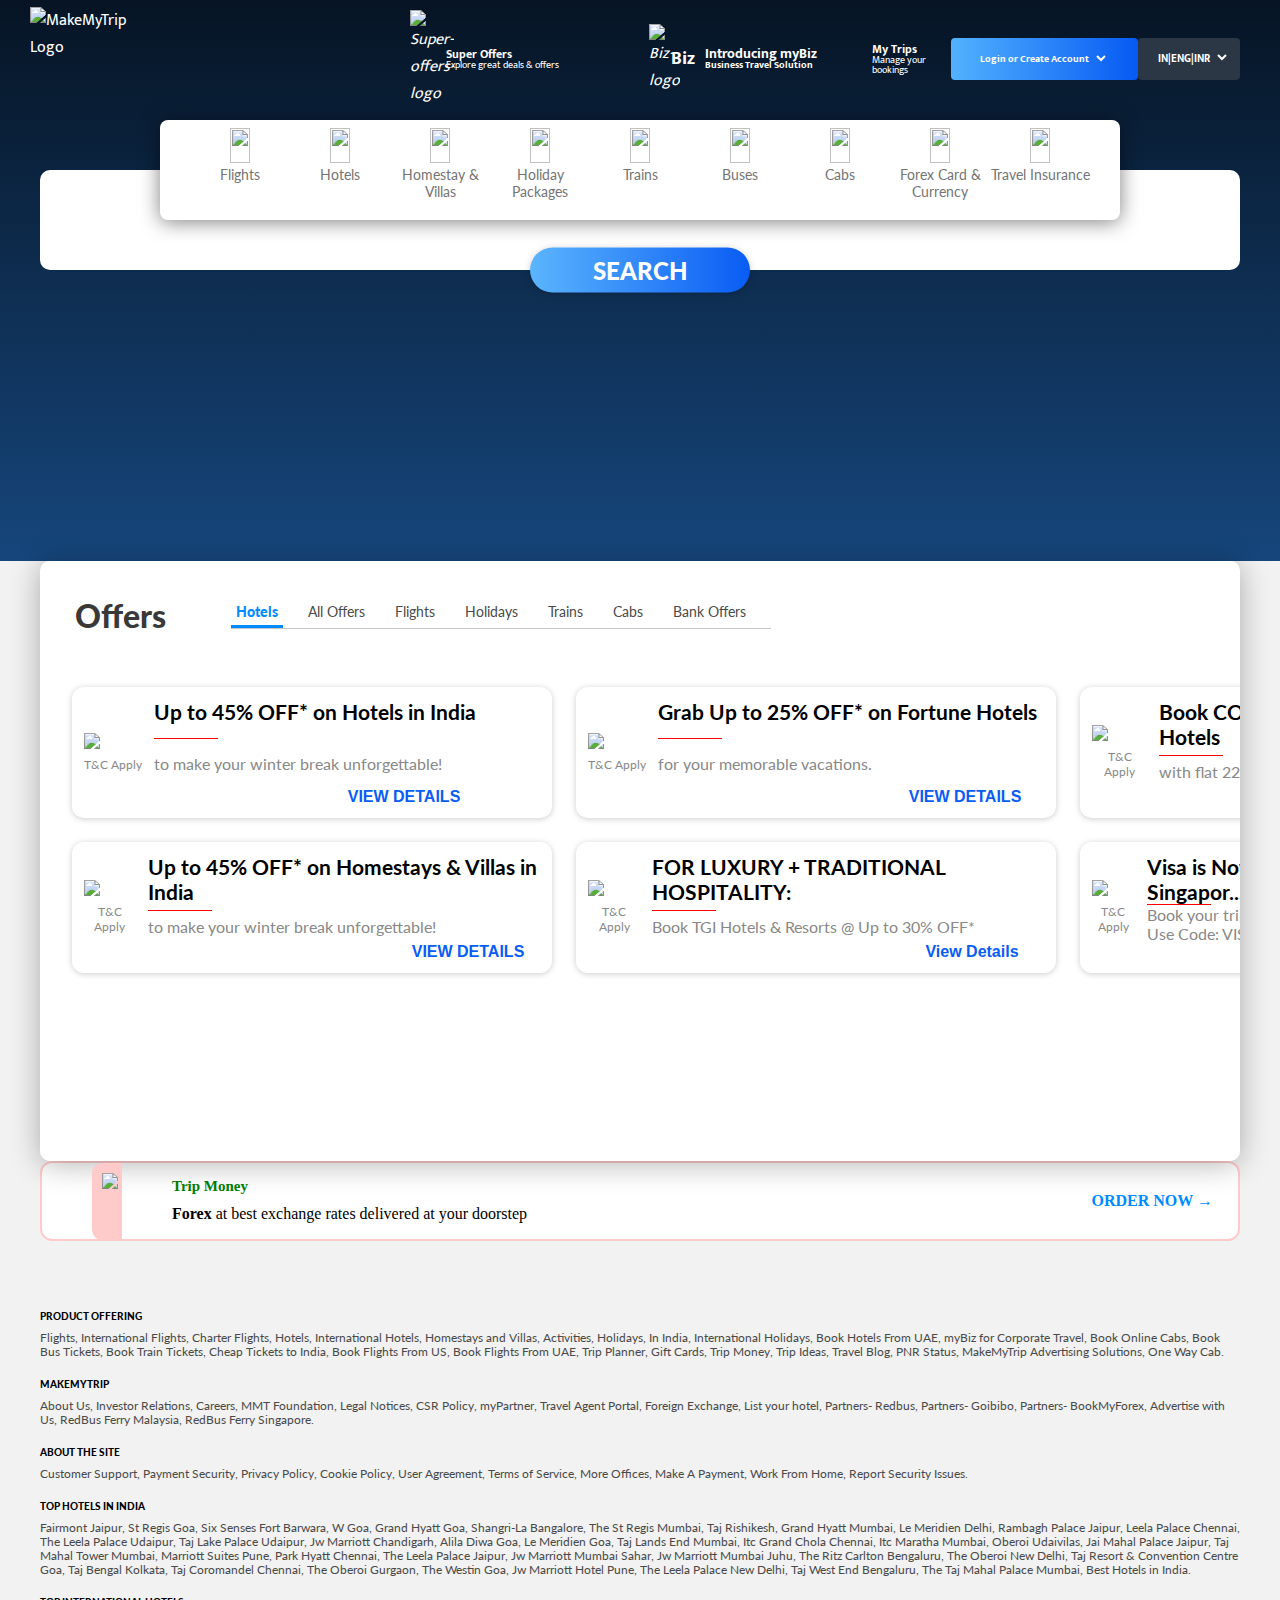
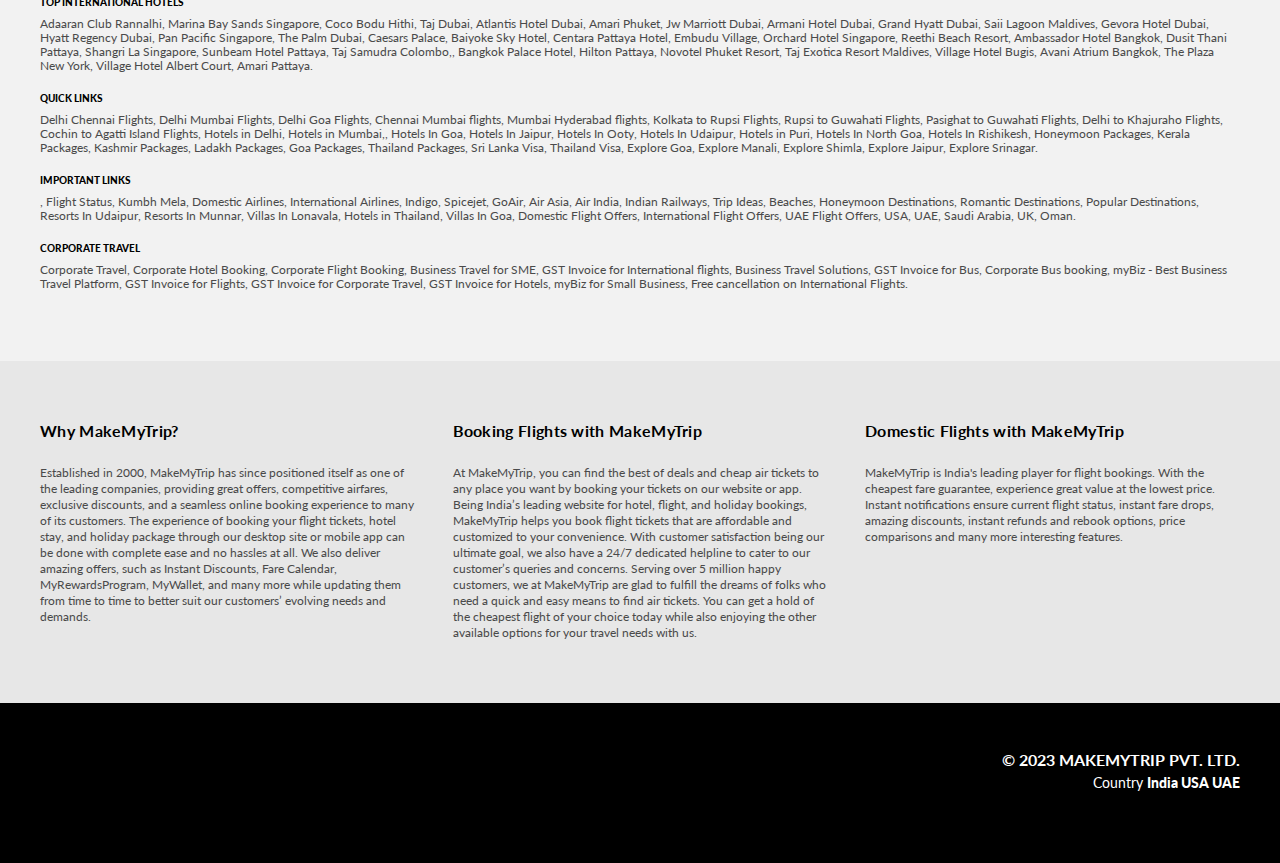
==== Jayendra - Homestays and Villas/index.html @ 8dc7f43a "Offer section completed  except scroll thing" ====
<!DOCTYPE html>
<html lang="en">

<head>
  <meta charset="UTF-8" />
  <meta name="viewport" content="width=device-width, initial-scale=1.0" />
  <title>MakeMyTrip - #1 Travel Website</title>
  <link rel="shortcut icon" href="https://companieslogo.com/img/orig/MMYT-ca98a9f1.png?t=1683788455"
    type="image/x-icon" />
  <link rel="preconnect" href="https://fonts.googleapis.com" />
  <link rel="preconnect" href="https://fonts.googleapis.com" />
  <link rel="preconnect" href="https://fonts.gstatic.com" crossorigin />
  <link
    href="https://fonts.googleapis.com/css2?family=Lato:wght@100;300;400;700;900&family=Mukta:wght@300;400;500;600;700;800&display=swap"
    rel="stylesheet" />
  <link rel="stylesheet" href="style.css" />
</head>

<body>
  <header class="header">
    <div class="top-section">
      <div class="nav-container">
        <nav>
          <div class="logo">
            <img src="https://imgak.mmtcdn.com/pwa_v3/pwa_hotel_assets/header/mmtLogoWhite.png"
              alt="MakeMyTrip  Logo" />
          </div>
          <div class="links">
            <ul class="nav-links">
              <li>
                <i class="header-icon super-offers">
                  <img src="images/Super offers.PNG" alt="Super-offers-logo" />
                </i>
                <div class="headerContent">
                  <h4>Super Offers</h4>
                  <p>Explore great deals & offers</p>
                </div>
              </li>
              <li>
                <i class="header-icon biz">
                  <img src="images/makemytrip.PNG" alt="Biz-logo" />
                </i>
                <h3>Biz</h3>
                <div class="headerContent">
                  <h3>Introducing myBiz</h3>
                  <p class="special-case-font">Business Travel Solution</p>
                </div>
              </li>
              <li>
                <i class="header-icon My-trips">
                  <img src="images/myTrips.PNG" alt="" />
                </i>
                <div class="headerContent">
                  <h4>My Trips</h4>
                  <p>Manage your bookings</p>
                </div>
              </li>
            </ul>
            <div class="create-account">
              <i class="account-logo">
                <img class="myicon" src="images/myicon.png" alt="" />
              </i>
              <p class="login-para">Login or Create Account</p>
              <select class="select-account"></select>
            </div>
            <div class="language">
              <div class="flag">
                <img src="images/india-flag-icon.png" alt="" />
              </div>
              <div>
                <h4>IN|ENG|INR</h4>
              </div>
              <div><select name="" id=""></select></div>
            </div>
          </div>
        </nav>
      </div>
    </div>
    <div class="bottom-section">
      <div class="input-container">
        <div class="upper-one">
          <ul>
            <li class="item-container">
              <a href="#">
                <div class="icon-options">
                  <img src="images/flight-black.PNG" alt="" />
                </div>
                <div class="icon-detail">
                  <p>Flights</p>
                </div>
              </a>
            </li>
            <li class="item-container">
              <a href="#">
                <div class="icon-options">
                  <img src="images/hotels.PNG" alt="" />
                </div>
                <div class="icon-detail">
                  <p>Hotels</p>
                </div>
              </a>
            </li>
            <li class="item-container">
              <a href="#">
                <div class="icon-options">
                  <img src="images/homestay and villa.PNG" alt="" />
                </div>
                <div class="icon-detail">
                  <p>Homestay & Villas</p>
                </div>
              </a>
            </li>

            <li class="item-container">
              <a href="#">
                <div class="icon-options">
                  <img src="images/Holiday-packages.PNG" alt="" />
                </div>
                <div class="icon-detail">
                  <p>Holiday Packages</p>
                </div>
              </a>
            </li>
            <li class="item-container">
              <a href="#">
                <div class="icon-options">
                  <img src="images/Trains.PNG" alt="" />
                </div>
                <div class="icon-detail">
                  <p>Trains</p>
                </div>
              </a>
            </li>
            <li class="item-container">
              <a href="#">
                <div class="icon-options">
                  <img src="images/buses.PNG" alt="" />
                </div>
                <div class="icon-detail">
                  <p>Buses</p>
                </div>
              </a>
            </li>
            <li class="item-container">
              <a href="#">
                <div class="icon-options">
                  <img src="images/Cabs.PNG" alt="" />
                </div>
                <div class="icon-detail">
                  <p>Cabs</p>
                </div>
              </a>
            </li>
            <li class="item-container">
              <a href="#">
                <div class="icon-options">
                  <img src="images/Currency.PNG" alt="" />
                </div>
                <div class="icon-detail">
                  <p>Forex Card & Currency</p>
                </div>
              </a>
            </li>
            <li class="item-container">
              <a ashref="#">
                <div cls="icon-options">
                  <img src="images/Travel Insurance.PNG" alt="" />
                </div>
                <div class="icon-detail">
                  <p>Travel Insurance</p>
                </div>
              </a>
            </li>
          </ul>
        </div>
        <div class="main-portion"></div>
        <div class="lower-one">
          <button class="search">Search</button>
        </div>
      </div>
    </div>
  </header>
  <main>
    <!-- Offer Section -->
    <div class="offers-section-container">
      <div class="offers-list">
        <h2>Offers</h2>
        <div class="offers-categories">
          <ul class="offers-list-links">
            <li id="Hotels">Hotels</li>
            <li class="offers_li">All Offers</li>
            <li class="offers_li">Flights</li>
            <li class="offers_li">Holidays</li>
            <li class="offers_li">Trains</li>
            <li class="offers_li">Cabs</li>
            <li class="offers_li">Bank Offers</li>
          </ul>
        </div>
      </div>
      <div class="offer-list">
        <div class="offer-item">
          <div class="offer-item-left-section">
            <img src="https://promos.makemytrip.com/notification/xhdpi//Desktop-GIHS-011223.jpg?im=Resize=(134,134)" />
            <p class="tc">T&C Apply</p>
          </div>
          <div class="offer-item-right-section">
            <span class="offer-heading">
              Up to 45% OFF* on Hotels in India
            </span>
            <hr>
            <span class="offer-detail">
             to make your winter break unforgettable!
            </span>
            <button>VIEW DETAILS</button>
          </div>
        </div>

        <div class="offer-item">
          <div class="offer-item-left-section">
            <img src="https://promos.makemytrip.com/notification/xhdpi//116X116-fortune-30112023.jpg?im=Resize=(134,134)" />
            <p class="tc">T&C Apply</p>
          </div>
          <div class="offer-item-right-section">
            <span class="offer-heading">
              Grab Up to 25% OFF* on Fortune Hotels
            </span>
            <hr>
            <span class="offer-detail">
              for your memorable vacations.
            </span>
            <button>VIEW DETAILS</button>
          </div>
        </div>

        <div class="offer-item">
          <div class="offer-item-left-section">
            <img src="https://promos.makemytrip.com/notification/xhdpi//116X116-oyo-16082023.jpg?im=Resize=(134,134)" />
            <p class="tc">T&C Apply</p>
          </div>
          <div class="offer-item-right-section">
            <span class="offer-heading">
              Book COMFORTABLE Stays at OYO Hotels
            </span>
            <hr>
            <span class="offer-detail">
             with flat 22% OFF*!
            </span>
            <button>BOOK NOW</button>
          </div>
        </div>

        <div class="offer-item">
          <div class="offer-item-left-section">
            <img
              src="https://promos.makemytrip.com/notification/xhdpi//sbi-116x116-06012021.jpg?im=Resize=(134,134)" />
            <p class="tc">T&C Apply</p>
          </div>
          <div class="offer-item-right-section">
            <span class="offer-heading">
              INSIDE: BIG Discounts on Flights,Hotels,Holidays
            </span>
            <hr>
            <span class="offer-detail">
              & more, with SBI Credit Card for your next refreshing break.
            </span>
            <button>VIEW DETAILS</button>
          </div>
        </div>
        <div class="offer-item">
          <div class="offer-item-left-section">
            <img src="https://promos.makemytrip.com/notification/xhdpi//116X116-icici-04122023.jpg?im=Resize=(134,134)" />
            <p class="tc">T&C Apply</p>
          </div>
          <div class="offer-item-right-section">
            <span class="offer-heading">
              Grab Up to 16% OFF*
            </span>
            <hr>
            <span class="offer-detail">
             on domestic flights, domestic hotels, outstation cabs & buses.
            </span>
            <button>Book Now</button>
          </div>
        </div>
        <div class="offer-item">
          <div class="offer-item-left-section">
            <img src="https://promos.makemytrip.com/notification/xhdpi//Desktop-HS-GIHS-011223.jpg?im=Resize=(134,134)" />
            <p class="tc">T&C Apply</p>
          </div>
          <div class="offer-item-right-section">
            <span class="offer-heading">
              Up to 45% OFF* on Homestays & Villas in India
            </span>
            <hr>
            <span class="offer-detail">
              to make your winter break unforgettable!
            </span>
            <button>VIEW DETAILS</button>
          </div>
        </div>
        <div class="offer-item">
          <div class="offer-item-left-section">
            <img
              src="https://promos.makemytrip.com/notification/xhdpi//116X116-tgi-04122023.jpg?im=Resize=(134,134)" />
            <p class="tc">T&C Apply</p>
          </div>
          <div class="offer-item-right-section">
            <span class="offer-heading">
              FOR LUXURY + TRADITIONAL HOSPITALITY:
            </span>
            <hr> 
            <span class="offer-detail">
             Book TGI Hotels & Resorts @ Up to 30% OFF*
            </span>
            <button>View Details</button>
          </div>
        </div>
        <div class="offer-item">
          <div class="offer-item-left-section">
            <img
              src="https://promos.makemytrip.com/notification/xhdpi//visa-free-116x116-30112023.jpg?im=Resize=(134,134)" />
            <p class="tc">T&C Apply</p>
          </div>
          <div class="offer-item-right-section">
            <span class="offer-heading">
             Visa is Now Free for Thailand, Malaysia & Singapor...
            </span>
            <hr> 
            <span class="offer-detail">
              Book your trip Now up to 30% OFF* on hotel bookings. Use Code: VISAFREE
            </span>
            <button>BOOK NOW</button>
          </div>
        </div>
        <div class="offer-item">
          <div class="offer-item-left-section">
            <img
              src="https://promos.makemytrip.com/images//Desktop-Ih-Newdestination-310823.jpg?im=Resize=(134,134)" />
            <p class="tc">T&C Apply</p>
          </div>
          <div class="offer-item-right-section">
            <span class="offer-heading">
              Its Now EASIER-THAN-EVER to Plan Trips to
            </span>
            <hr> 
            <span class="offer-detail">
              Baku, Cairo, Almaty, Tashkent, Nairobi & more! So, explore hotels & book with us NOW.
            </span>
            <button>BOOK NOW</button>
          </div>
        </div>
        <div class="offer-item">
          <div class="offer-item-left-section">
            <img
              src="https://promos.makemytrip.com/images//Desktop-thailand-060923.jpg?im=Resize=(134,134)" />
            <p class="tc">T&C Apply</p>
          </div>
          <div class="offer-item-right-section">
            <span class="offer-heading">
              Enjoy Up to 30% OFF* on Vietnam Hotels
            </span>
            <hr> 
            <span class="offer-detail">
              and get set for a refreshing escape!
            </span>
            <button>View Details</button>
          </div>
        </div>
      </div>
    </div>
    <!-- /* Trip-section*/ -->
    <div class="trip-money-block">
      <div class="pink-container"></div>
      <img src="https://www.tripmoney.com/ext/static/TravelLoan/travelLoan.png" />
      <div class="trip-money-description">
        <span class="trip-money-heading">Trip Money</span>
        <p>
          <span style="font-weight: bold">Forex</span> at best exchange
          rates delivered at your doorstep
        </p>
      </div>
      <div class="order-now-block">
        <p>ORDER NOW <span class="arrow">&#8594</span></p>
      </div>
    </div>
  </main>
  <footer>
    <div class="footer-above">
      <div class="footer-description-container">
        <div class="description-containers">
          <h5>PRODUCT OFFERING</h5>
          <ul>
            <li><a href="#">Flights</a>,</li>
            <li><a href="#">International Flights</a>,</li>
            <li><a href="#">Charter Flights</a>,</li>
            <li><a href="#">Hotels</a>,</li>
            <li><a href="#">International Hotels</a>,</li>
            <li><a href="#">Homestays and Villas</a>,</li>
            <li><a href="#">Activities</a>,</li>
            <li><a href="#">Holidays</a>,</li>
            <li><a href="#">In India</a>,</li>
            <li><a href="#">International Holidays</a>,</li>
            <li><a href="#">Book Hotels From UAE</a>,</li>
            <li><a href="#">myBiz for Corporate Travel</a>,</li>
            <li><a href="#">Book Online Cabs</a>,</li>
            <li><a href="#">Book Bus Tickets</a>,</li>
            <li><a href="#">Book Train Tickets</a>,</li>
            <li><a href="#">Cheap Tickets to India</a>,</li>
            <li><a href="#">Book Flights From US</a>,</li>
            <li><a href="#">Book Flights From UAE</a>,</li>
            <li><a href="#">Trip Planner</a>,</li>
            <li><a href="#">Gift Cards</a>,</li>
            <li><a href="#">Trip Money</a>,</li>
            <li><a href="#">Trip Ideas</a>,</li>
            <li><a href="#">Travel Blog</a>,</li>
            <li><a href="#">PNR Status</a>,</li>
            <li><a href="#">MakeMyTrip Advertising Solutions</a>,</li>
            <li><a href="#">One Way Cab</a>.</li>
          </ul>
        </div>
        <div class="description-containers">
          <h5>MAKEMYTRIP</h5>
          <ul>
            <li><a href="">About Us</a>,</li>
            <li><a href="">Investor Relations</a>,</li>
            <li><a href="">Careers, MMT Foundation</a>,</li>
            <li><a href="">Legal Notices</a>,</li>
            <li><a href="">CSR Policy</a>,</li>
            <li><a href="">myPartner</a>,</li>
            <li><a href="">Travel Agent Portal</a>,</li>
            <li><a href="">Foreign Exchange</a>,</li>
            <li><a href="">List your hotel</a>,</li>
            <li><a href="">Partners- Redbus</a>,</li>
            <li><a href="">Partners- Goibibo</a>,</li>
            <li><a href="">Partners- BookMyForex</a>,</li>
            <li><a href="">Advertise with Us</a>,</li>
            <li><a href="">RedBus Ferry Malaysia</a>,</li>
            <li><a href="">RedBus Ferry Singapore</a>.</li>
          </ul>
        </div>
        <div class="description-containers">
          <h5>ABOUT THE SITE</h5>
          <ul>
            <li><a href="">Customer Support</a>,</li>
            <li><a href="">Payment Security</a>,</li>
            <li><a href="">Privacy Policy</a>,</li>
            <li><a href="">Cookie Policy</a>,</li>
            <li><a href="">User Agreement</a>,</li>
            <li><a href="">Terms of Service</a>,</li>
            <li><a href="">More Offices</a>,</li>
            <li><a href="">Make A Payment</a>,</li>
            <li><a href="">Work From Home</a>,</li>
            <li><a href="">Report Security Issues</a>.</li>
          </ul>
        </div>
        <div class="description-containers">
          <h5>TOP HOTELS IN INDIA</h5>
          <ul>
            <li><a href="">Fairmont Jaipur</a>,</li>
            <li><a href="">St Regis Goa</a>,</li>
            <li><a href="">Six Senses Fort Barwara</a>,</li>
            <li><a href="">W Goa</a>,</li>
            <li><a href="">Grand Hyatt Goa</a>,</li>
            <li><a href="">Shangri-La Bangalore</a>,</li>
            <li><a href="">The St Regis Mumbai</a>,</li>
            <li><a href="">Taj Rishikesh</a>,</li>
            <li><a href="">Grand Hyatt Mumbai</a>,</li>
            <li><a href="">Le Meridien Delhi</a>,</li>
            <li><a href="">Rambagh Palace Jaipur</a>,</li>
            <li><a href="">Leela Palace Chennai</a>,</li>
            <li><a href="">The Leela Palace Udaipur</a>,</li>
            <li><a href="">Taj Lake Palace Udaipur</a>,</li>
            <li><a href="">Jw Marriott Chandigarh</a>,</li>
            <li><a href="">Alila Diwa Goa</a>,</li>
            <li><a href="">Le Meridien Goa</a>,</li>
            <li><a href="">Taj Lands End Mumbai</a>,</li>
            <li><a href="">Itc Grand Chola Chennai</a>,</li>
            <li><a href="">Itc Maratha Mumbai</a>,</li>
            <li><a href="">Oberoi Udaivilas</a>,</li>
            <li><a href="">Jai Mahal Palace Jaipur</a>,</li>
            <li><a href="">Taj Mahal Tower Mumbai</a>,</li>
            <li><a href="">Marriott Suites Pune</a>,</li>
            <li><a href="">Park Hyatt Chennai</a>,</li>
            <li><a href="">The Leela Palace Jaipur</a>,</li>
            <li><a href="">Jw Marriott Mumbai Sahar</a>,</li>
            <li><a href="">Jw Marriott Mumbai Juhu</a>,</li>
            <li><a href="">The Ritz Carlton Bengaluru</a>,</li>
            <li><a href="">The Oberoi New Delhi</a>,</li>
            <li><a href="">Taj Resort & Convention Centre Goa</a>,</li>
            <li><a href="">Taj Bengal Kolkata</a>,</li>
            <li><a href="">Taj Coromandel Chennai</a>,</li>
            <li><a href="">The Oberoi Gurgaon</a>,</li>
            <li><a href="">The Westin Goa</a>,</li>
            <li><a href="">Jw Marriott Hotel Pune</a>,</li>
            <li><a href="">The Leela Palace New Delhi</a>,</li>
            <li><a href="">Taj West End Bengaluru</a>,</li>
            <li><a href="">The Taj Mahal Palace Mumbai</a>,</li>
            <li><a href="">Best Hotels in India</a>.</li>
          </ul>
        </div>
        <div class="description-containers">
          <h5>TOP INTERNATIONAL HOTELS</h5>
          <ul>
            <li><a href="">Adaaran Club Rannalhi</a>,</li>
            <li><a href="">Marina Bay Sands Singapore</a>,</li>
            <li><a href="">Coco Bodu Hithi</a>,</li>
            <li><a href="">Taj Dubai</a>,</li>
            <li><a href="">Atlantis Hotel Dubai</a>,</li>
            <li><a href="">Amari Phuket</a>,</li>
            <li><a href="">Jw Marriott Dubai</a>,</li>
            <li><a href="">Armani Hotel Dubai</a>,</li>
            <li><a href="">Grand Hyatt Dubai</a>,</li>
            <li><a href="">Saii Lagoon Maldives</a>,</li>
            <li><a href="">Gevora Hotel Dubai</a>,</li>
            <li><a href="">Hyatt Regency Dubai</a>,</li>
            <li><a href="">Pan Pacific Singapore</a>,</li>
            <li><a href="">The Palm Dubai</a>,</li>
            <li><a href="">Caesars Palace</a>,</li>
            <li><a href="">Baiyoke Sky Hotel</a>,</li>
            <li><a href="">Centara Pattaya Hotel</a>,</li>
            <li><a href="">Embudu Village</a>,</li>
            <li><a href="">Orchard Hotel Singapore</a>,</li>
            <li><a href="">Reethi Beach Resort</a>,</li>
            <li><a href="">Ambassador Hotel Bangkok</a>,</li>
            <li><a href="">Dusit Thani Pattaya</a>,</li>
            <li><a href="">Shangri La Singapore</a>,</li>
            <li><a href="">Sunbeam Hotel Pattaya</a>,</li>
            <li><a href="">Taj Samudra Colombo,</a>,</li>
            <li><a href="">Bangkok Palace Hotel</a>,</li>
            <li><a href="">Hilton Pattaya</a>,</li>
            <li><a href="">Novotel Phuket Resort</a>,</li>
            <li><a href="">Taj Exotica Resort Maldives</a>,</li>
            <li><a href="">Village Hotel Bugis</a>,</li>
            <li><a href="">Avani Atrium Bangkok</a>,</li>
            <li><a href="">The Plaza New York</a>,</li>
            <li><a href="">Village Hotel Albert Court</a>,</li>
            <li><a href="">Amari Pattaya</a>.</li>
          </ul>
        </div>
        <div class="description-containers">
          <h5>QUICK LINKS</h5>
          <ul>
            <li><a href="">Delhi Chennai Flights</a>,</li>
            <li><a href="">Delhi Mumbai Flights</a>,</li>
            <li><a href="">Delhi Goa Flights</a>,</li>
            <li><a href="">Chennai Mumbai flights</a>,</li>
            <li><a href="">Mumbai Hyderabad flights</a>,</li>
            <li><a href="">Kolkata to Rupsi Flights</a>,</li>
            <li><a href="">Rupsi to Guwahati Flights</a>,</li>
            <li><a href="">Pasighat to Guwahati Flights</a>,</li>
            <li><a href="">Delhi to Khajuraho Flights</a>,</li>
            <li><a href="">Cochin to Agatti Island Flights</a>,</li>
            <li><a href="">Hotels in Delhi</a>,</li>
            <li><a href="">Hotels in Mumbai,</a>,</li>
            <li><a href="">Hotels In Goa</a>,</li>
            <li><a href="">Hotels In Jaipur</a>,</li>
            <li><a href="">Hotels In Ooty</a>,</li>
            <li><a href="">Hotels In Udaipur</a>,</li>
            <li><a href="">Hotels in Puri</a>,</li>
            <li><a href="">Hotels In North Goa</a>,</li>
            <li><a href="">Hotels In Rishikesh</a>,</li>
            <li><a href="">Honeymoon Packages</a>,</li>
            <li><a href="">Kerala Packages</a>,</li>
            <li><a href="">Kashmir Packages</a>,</li>
            <li><a href="">Ladakh Packages</a>,</li>
            <li><a href="">Goa Packages</a>,</li>
            <li><a href="">Thailand Packages</a>,</li>
            <li><a href="">Sri Lanka Visa</a>,</li>
            <li><a href="">Thailand Visa</a>,</li>
            <li><a href="">Explore Goa, Explore Manali</a>,</li>
            <li><a href="">Explore Shimla</a>,</li>
            <li><a href="">Explore Jaipur</a>,</li>
            <li><a href="">Explore Srinagar</a>.</li>
          </ul>
        </div>
        <div class="description-containers">
          <h5>IMPORTANT LINKS</h5>
          <ul>
            <li><a href="Cheap Flights"></a>,</li>
            <li><a href="">Flight Status</a>,</li>
            <li><a href="">Kumbh Mela</a>,</li>
            <li><a href="">Domestic Airlines</a>,</li>
            <li><a href="">International Airlines</a>,</li>
            <li><a href="">Indigo, Spicejet</a>,</li>
            <li><a href="">GoAir, Air Asia</a>,</li>
            <li><a href="">Air India</a>,</li>
            <li><a href="">Indian Railways</a>,</li>
            <li><a href="">Trip Ideas</a>,</li>
            <li><a href="">Beaches</a>,</li>
            <li><a href="">Honeymoon Destinations</a>,</li>
            <li><a href="">Romantic Destinations</a>,</li>
            <li><a href="">Popular Destinations</a>,</li>
            <li><a href="">Resorts In Udaipur</a>,</li>
            <li><a href="">Resorts In Munnar</a>,</li>
            <li><a href="">Villas In Lonavala</a>,</li>
            <li><a href="">Hotels in Thailand</a>,</li>
            <li><a href="">Villas In Goa</a>,</li>
            <li><a href="">Domestic Flight Offers</a>,</li>
            <li><a href="">International Flight Offers</a>,</li>
            <li><a href="">UAE Flight Offers</a>,</li>
            <li><a href="">USA</a>,</li>
            <li><a href="">UAE</a>,</li>
            <li><a href="">Saudi Arabia</a>,</li>
            <li><a href="">UK</a>,</li>
            <li><a href="">Oman</a>.</li>
          </ul>
        </div>
        <div class="description-containers">
          <h5>CORPORATE TRAVEL</h5>
          <ul>
            <li><a href="">Corporate Travel</a>,</li>
            <li><a href="">Corporate Hotel Booking</a>,</li>
            <li><a href="">Corporate Flight Booking</a>,</li>
            <li><a href="">Business Travel for SME</a>,</li>
            <li><a href="">GST Invoice for International flights</a>,</li>
            <li><a href="">Business Travel Solutions</a>,</li>
            <li><a href="">GST Invoice for Bus</a>,</li>
            <li><a href="">Corporate Bus booking</a>,</li>
            <li><a href="">myBiz - Best Business Travel Platform</a>,</li>
            <li><a href="">GST Invoice for Flights</a>,</li>
            <li><a href="">GST Invoice for Corporate Travel</a>,</li>
            <li><a href="">GST Invoice for Hotels</a>,</li>
            <li><a href="">myBiz for Small Business</a>,</li>
            <li>
              <a href="">Free cancellation on International Flights</a>.
            </li>
          </ul>
        </div>
      </div>
    </div>
    <div class="footer-middle">
      <div class="footer-preference">
        <div class="preference-containers">
          <h2>Why MakeMyTrip?</h2>
          <p>
            Established in 2000, MakeMyTrip has since positioned itself as one
            of the leading companies, providing great offers, competitive
            airfares, exclusive discounts, and a seamless online booking
            experience to many of its customers. The experience of booking
            your flight tickets, hotel stay, and holiday package through our
            desktop site or mobile app can be done with complete ease and no
            hassles at all. We also deliver amazing offers, such as Instant
            Discounts, Fare Calendar, MyRewardsProgram, MyWallet, and many
            more while updating them from time to time to better suit our
            customers’ evolving needs and demands.
          </p>
        </div>
        <div class="preference-containers">
          <h2>Booking Flights with MakeMyTrip</h2>
          <p>
            At MakeMyTrip, you can find the best of deals and cheap air
            tickets to any place you want by booking your tickets on our
            website or app. Being India’s leading website for hotel, flight,
            and holiday bookings, MakeMyTrip helps you book flight tickets
            that are affordable and customized to your convenience. With
            customer satisfaction being our ultimate goal, we also have a 24/7
            dedicated helpline to cater to our customer’s queries and
            concerns. Serving over 5 million happy customers, we at MakeMyTrip
            are glad to fulfill the dreams of folks who need a quick and easy
            means to find air tickets. You can get a hold of the cheapest
            flight of your choice today while also enjoying the other
            available options for your travel needs with us.
          </p>
        </div>
        <div class="preference-containers">
          <h2>Domestic Flights with MakeMyTrip</h2>
          <p>
            MakeMyTrip is India's leading player for flight bookings. With the
            cheapest fare guarantee, experience great value at the lowest
            price. Instant notifications ensure current flight status, instant
            fare drops, amazing discounts, instant refunds and rebook options,
            price comparisons and many more interesting features.
          </p>
        </div>
      </div>
    </div>
    <div class="footer-bottom">
      <div class="bottom-footer-container">
        <div class="left">
          <div class="twitter">
            <i class="fa-brands fa-twitter fa-xl" style="color: #ffffff"></i>
          </div>
          <div class="facebook">
            <i class="fa-brands fa-facebook-f fa-xl" style="color: #ffffff"></i>
          </div>
        </div>
        <div class="right">
          <div class="right-container">
            <h5>&copy 2023 MAKEMYTRIP PVT. LTD.</h5>
            <p>
              Country <a href="#">India </a><a href="#">USA </a><a href="#">UAE</a>
            </p>
          </div>
        </div>
      </div>
    </div>
  </footer>
</body>
<script src="https://kit.fontawesome.com/22bbfa571b.js" crossorigin="anonymous"></script>

</html>
---- Jayendra - Homestays and Villas/style.css ----
* {
  margin: 0;
  padding: 0;
  box-sizing: border-box;
}
body {
  background-color: #f2f2f2;
  position: relative;
  height: 200vh;
}
header {
  color: white;
  width: 100%;
  height: 62.3vh; /*remove this height after modeling*/
  background: linear-gradient(to bottom, #061424, #16467c);
}
.top-section {
  width: 100%;
  font-family: "Mukta", "Lato", sans-serif;
}
.nav-container {
  width: 100%;
  height: 10vh;
  padding-top: 5px;
  margin-bottom: 40px;
}
nav {
  width: 1200px;
  margin: auto;
  display: flex;
  justify-content: space-between;
}
nav select {
  background-color: inherit;
  border: none;
  color: white;
  outline: none;
}
nav .logo {
  width: 9.5%;
  height: 37px;
  cursor: pointer;
  margin-left: -10px;
  margin-top: 2px;
}
nav .logo img {
  width: 100%;
  height: 100%;
}
nav .links {
  display: flex;
  align-items: center;
  max-width: 70%;
  cursor: pointer;
  flex-grow: 1;
  /* justify-content: flex-end; */
}
.nav-links {
  display: flex;
  /* background-color: red; */
}
.nav-links ul {
  height: 100%;
  list-style-type: none;
}
.nav-links li {
  padding: 5px 10px;
  display: flex;
  align-items: center;
}
.header-icon {
  width: 12%;
}
.header-icon img {
  width: 100%;
}
.headerContent {
  padding-left: 10px;
}
.headerContent h3 {
  font-family: "Mukta", "Lato", sans-serif;
  font-size: 14px;
  font-weight: 900;
  line-height: 12px;
  vertical-align: baseline;
  font-weight: 700;
}
.headerContent h4 {
  font-family: "Mukta", "Lato", sans-serif;
  font-size: 12px;
  font-weight: 700;
  line-height: 12px;
  vertical-align: baseline;
  font-weight: 700;
}
.headerContent .special-case-font {
  font-size: 10px;
  vertical-align: baseline;
  font-weight: 700;
  line-height: 10px;
}
.headerContent p {
  font-size: 10px;
  vertical-align: baseline;
  line-height: 10px;
  font-weight: 400;
}
.create-account {
  display: flex;
  align-items: center;
  width: 213px; /*check with mam*/
  height: 42px;
  border-radius: 4px;
  padding: 2px 10px;
  color: white;
  padding: 1%;
  background: linear-gradient(to right, #53b2fe, #065af3);
}
.account-logo {
  width: 12%;
  height: 1.3rem;
  /* border:1px solid red; */
  align-items: vertical;
}
.myicon {
  width: 100%;

  /* border: 1px solid yellow; */
  /* margin-top: 10px; */
}

.login-para {
  font-family: "Mukta", "Lato", sans-serif;
  font-size: 10px;
  line-height: 10px;
  vertical-align: baseline;
  font-weight: 700;
}
.language {
  display: flex;
  align-items: center;
  max-width: 15%;
  background-color: rgb(43, 55, 69);
  color: white;
}
.language {
  font-size: 11px;
  height: 42px;
  border-radius: 4px;
  padding: 5px 10px;
}
.flag {
  width: 10%;
  margin-right: 10px;
}
.flag img {
  width: 100%;
}
.bottom-section {
  position: relative;
  height: 323px;
  width: 1200px;
  margin: 0 auto 40px;
}
.input-container {
  background-color: white;
  width: 100%;
  /* height: 100%; *//* for header div height*/
  /* padding: 65px 20px 0px 20px; */ /*put this in content box*/
  position: relative;
  border-radius: 10px;
}
.upper-one {
  width: 80%;
  margin: 80px auto;
  height: 100px;
  border-radius: 8px;
  padding: 8px 30px;
  background-color: white;

  position: relative;
  top: 0;
  left: 0;
  transform: translateY(-50%);
  box-shadow: 0 2px 20px 0 rgba(0, 0, 0, 0.5);

  /* z-index:1; */
}
.upper-one ul {
  list-style-type: none;
  /* background-color: green; */
  width: 100%;
  height: 100%;
  display: flex;
  justify-content: space-evenly;
}
.item-container {
  flex-grow: 1;
  /* border: 1px solid red; */
  width: 70px;
  height: 100%;
}
.item-container a {
  text-decoration: none;
  color: white;
  font-family: "Lato", sans-serif;
  color: #747474;
  font-size: 14px;
  font-weight: 400;
  display: flex;
  flex-direction: column;
  align-items: center;
  text-align: center;
}
.item-container a img {
  width: 100%;
  height: 35px;
}
/* item-container a :after{
      
  } */
.lower-one {
  position: absolute;
  /* border: 1px solid cyan; */
  background: linear-gradient(to right, #5bb5fd, #095cf4);
  box-shadow: 0 1px 7px 0 rgba(0, 0, 0, 0.2);
  color: #fff;
  bottom: 0px;
  left: 50%;
  width: 220px;
  height: 45px;
  transform: translate(-50%, 50%);
  border-radius: 110px;
  /* transform: translateY(50%); */
}
.lower-one button {
  border: none;
  color: #fff;
  width: 100%;
  height: 100%;
  margin: 0 auto;
  background: transparent;
  outline: none;
  text-transform: uppercase;
  font-family: "lato", sans-serif;
  font-weight: 900;
  font-size: 24px;
}
main {
  /* height: 800px; *//*for main height*/
  min-height: 300px;
  background-color: #f2f2f2;
  margin-bottom: 20px;
  padding-bottom: 20px;
}
.offers-section-container{
  background-color: #ffffff;
  position: relative;
  width: 1200px;
  height: 600px;
  border-radius: 10px;
  margin-top: 20px;
  margin-bottom: 20px;
  box-shadow: 0 3px 30px 0 rgba(0, 0, 0, 0.3);
  align-items: start;
  margin: auto;
  display: flex;
  flex-direction: column;
  overflow-x:scroll;
  font-family: "lato", sans-serif;

}
.offers-list {
  margin-bottom: 20px;
  height: 106px;
  display: flex;
  color: black;
  /* position: fixed; */
  top: 100px;
}
.offers-list h2 {
  margin: 10px;
  padding: 25px;
  font-weight: 900;
  font-size: 2em;
  color: #393939;
}


.offers-categories{
  align-items: center;
  justify-content: center;
  display: flex;
}
.offers-list-links {
  margin-left: 30px;
  text-transform: capitalize;
  border-bottom: solid 1px #c6c6c6;
  display: flex;
  list-style-type: none;
}

.offers-list li{
  padding: 5px;
  margin-right: 20px;
  border-bottom: solid 3px #fff;
  transition: all 0.2s linear;
  position: relative;
  display: list-item;
  text-align: -webkit-match-parent;
  text-transform: capitalize;
  color: #4a4a4a;
  flex-direction: column;
  cursor: pointer;
  text-decoration: none;
  font-size: 14px;
}
#Hotels {
  display: list-item;
  text-align: -webkit-match-parent;
  text-transform: capitalize;
  padding: 5px;
  margin-right: 20px;
  border-bottom: solid 3px #008cff;
  transition: all 0.2s linear;
  position: relative;
  font-weight: 900;
  color: #008cff;
  align-items: center;
  flex-direction: column;
  cursor: pointer;
  text-decoration: none;
  font-size: 14px;
}
.offer-list {
  padding: 0 2rem;
  display: grid;
  grid-template-columns: repeat(5, 1fr);
  gap: 1.5rem;
}
.offer-item {
  display: flex;
  box-shadow: 0 1px 6px 0 rgba(0, 0, 0, 0.2);
  width: 30rem;
  padding: 12px;
  border-radius: 12px;
  cursor: pointer;
}
.offer-item-left-section{
  display: flex;
  flex-direction: column;
  font-size: 12px;
  justify-content: center;
  text-align: center;
}

.offer-item-right-section {
  display: flex;
  flex-direction: column;
  justify-content: space-between;
  margin-left: 12px;
}
.offer-heading{
  font-size: 1.3rem;
   font-weight: bold
}
.tc{
  margin-top: 0.5rem;
  color: #888;
}
.offer-item-right-section hr{
  width: 4rem; 
  border: none;
  outline: none;
  border-bottom: 1px solid red
}
.offer-detail{
color: #888;
}
.offer-item button {
  width: 9rem;
  background-color: white;
  border: none;
  color: #095cf4;
  font-weight: bold;
  align-self: flex-end;
  font-size: 16px;
  cursor: pointer;
}
/*trip-money section*/
.trip-money-block{
  cursor: pointer;
          width: 1200px;
          height: 5rem;
          background-color: white;
          margin: auto;
          padding: 0 15px 0 50px;
          border-radius: 12px;
          margin-bottom: 20px;
          border: 2px solid rgb(255, 203, 202);
          display: flex;
}
.pink-container{
  position: absolute;
  width: 30px;
  background-color: rgb(255, 203, 202);
  height: 4.9rem;
  border-top-left-radius: 10px;
  border-bottom-left-radius: 12px;
}
.trip-money-block img{
          width:60px;
          margin: 10px; 
          z-index: 10;
}
.trip-money-description{
  display: flex;
            flex-direction: column;
            margin: 10px 0;
            justify-content: space-around;
}
.trip-money-heading{
  color: green; 
  font-size: 15px; 
  font-weight: bold;
}

.order-now-block{
  margin-left: auto;
  margin-right: 10px;
  margin-top: auto;
  margin-bottom: auto;
  color: #008cff;
  font-weight: bold;
  /* cursor: pointer; */
}

.arrow{

}
footer {
  /* position: absolute; */
  bottom: 0px;
  width: 100%;
  /* border: 2px solid red; */
}
.footer-above {
  width: 100%;
  margin-bottom: 70px;
  margin-top: 30px;
}
.footer-description-container {
  max-width: 1200px;
  background-color: #f2f2f2;
  margin: 0 auto;
  font-family: "Lato", sans-serif;
}
.description-containers li {
  display: inline;
  margin-bottom: 20px;
}
.description-containers a {
  text-decoration: none;
  font-family: "Lato", sans-serif;
  font-size: 12px;
  color: rgb(74, 74, 74);
  font-weight: 400;
  line-height: 14px;
  margin-bottom: 20px;
}
.description-containers a:hover {
  color: #065af3;
}
.footer-above h5 {
  font-size: 10px;
  line-height: 10px;
  font-weight: 900;
  margin-bottom: 10px;
}
.footer-above ul {
  font-size: 12px;
  color: rgb(74, 74, 74);
  font-weight: 400;
  line-height: 14px;
  margin-bottom: 20px;
  /* color: #008CFF;  */ /*put this on hower for every link*/
}
.footer-middle {
  background-color: #e7e7e7;
  max-width: 100%;
  height: 342px;
  padding: 60px 0;
  font-family: "Lato", sans-serif;
}
.footer-preference {
  max-width: 1200px;
  margin: 0 auto;
  display: flex;
  justify-content: space-between;
}
.preference-containers {
  max-width: 375px;
}
.footer-preference h2 {
  font-size: 16px;
  font-weight: 700;
  margin-bottom: 25px;
  letter-spacing: 0.31px;
}
.footer-preference p {
  font-size: 12px;
  color: rgb(74, 74, 74);
  font-weight: normal;
  line-height: 16px;
}

.bottom-footer-container {
  /* border: 2px solid red; */
  height: 100%;
  width: 1200px;
  margin: 0 auto;
  padding-bottom: 20px;
  display: flex;
  justify-content: space-between;
  align-items: center;
}
.footer-bottom {
  position: relative;
  bottom: 0px;
  width: 100%;
  height: 160px;
  background-color: black;
  color: white;
}
.left {
  display: flex;
  /* border: 1px solid red; */
}
.left div {
  /* border: 1px solid yellow; */
  margin-right: 10px;
  cursor: pointer;
  padding: 12px;
}
.twitter i,
.facebook i {
  font-size: 30px;
}
.right h5 {
  font-family: "Lato", sans-serif;
  text-align: right;
  font-size: 16px;
  font-weight: 700;
  padding-bottom: 5px;
  /* padding-bottom: 5px; */
}
.right p {
  font-family: "Lato", sans-serif;
  text-align: right;
  font-size: 14px;
  font-weight: 400;
  padding-bottom: 5px;
}
.right a {
  font-family: "Lato", sans-serif;
  text-decoration: none;
  text-align: right;
  color: white;
  font-weight: 900;
}
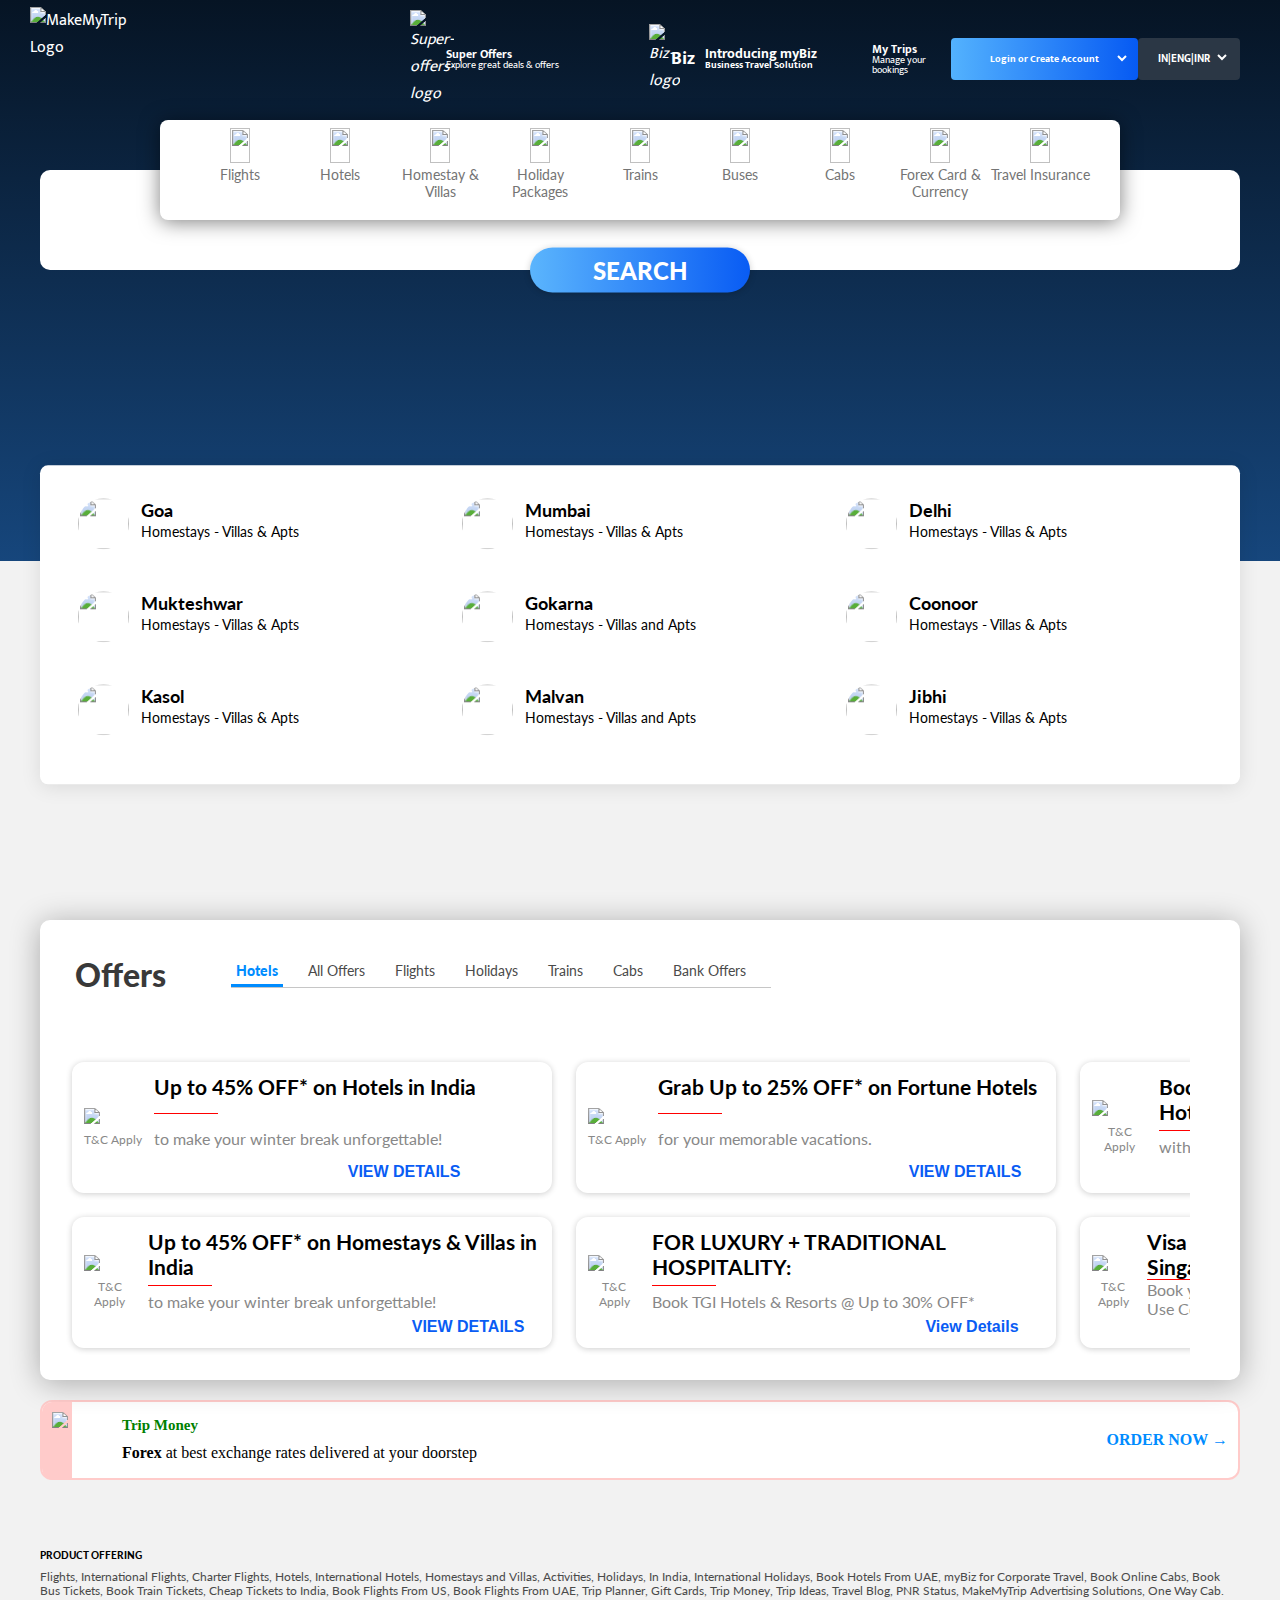
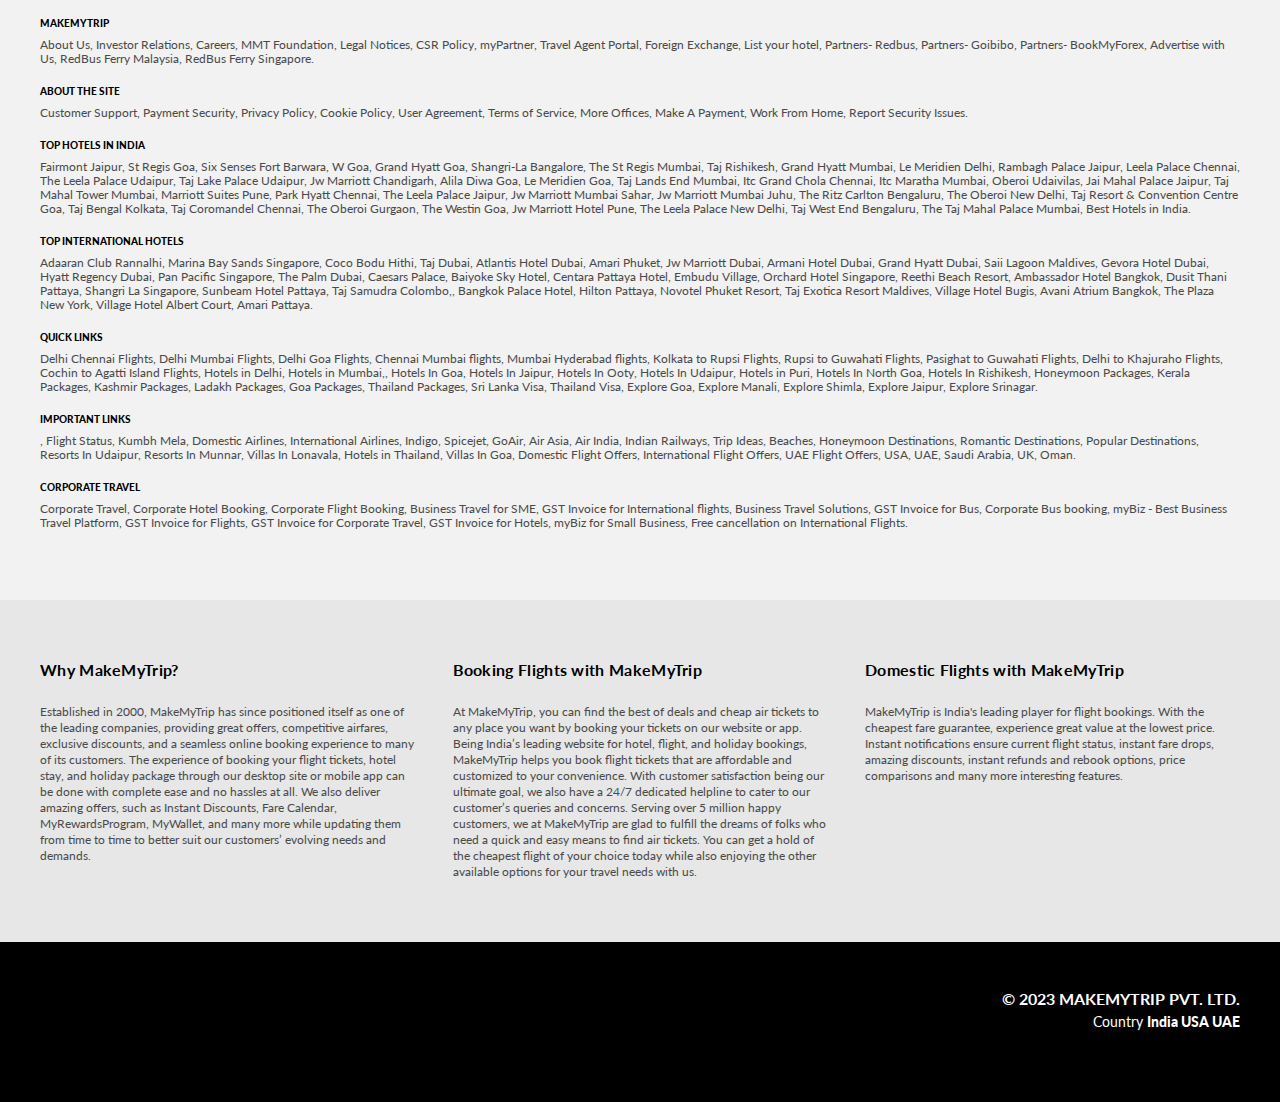
==== commit cb3e0f78: "mukhteshwar img added" ====
--- a/Jayendra - Homestays and Villas/index.html
+++ b/Jayendra - Homestays and Villas/index.html
@@ -181,6 +181,98 @@
     </div>
   </header>
   <main>
+    <!-- major destinations -->
+    <div class="circle-container">
+      <div class="circle-box-container">
+        <div class="circle-box-content1">
+          <div class="box">
+            <div class="image">
+              <img src="https://promos.makemytrip.com/store/GoaDT.JPG" alt="">
+            </div>
+            <div class="box-content">
+              <h3>Goa</h3>
+              <p>Homestays - Villas & Apts</p>
+            </div>
+          </div>
+          <div class="box">
+            <div class="image">
+              <img src="https://promos.makemytrip.com/store/MumbaiDT.JPG" alt="">
+            </div>
+            <div class="box-content">
+              <h3>Mumbai</h3>
+              <p>Homestays - Villas & Apts</p>
+            </div>
+          </div>
+          <div class="box">
+            <div class="image">
+              <img src="https://promos.makemytrip.com/store/DelhiDT.JPG" alt="">
+            </div>
+            <div class="box-content">
+              <h3>Delhi</h3>
+              <p>Homestays - Villas & Apts</p>
+            </div>
+          </div>
+        </div>
+        <div class="circle-box-content1">
+          <div class="box">
+            <div class="image">
+              <img src="https://promos.makemytrip.com/altaccoimages/aa_collections_img/mukhteshwar.jpg" alt="">
+            </div>
+            <div class="box-content">
+              <h3>Mukteshwar</h3>
+              <p>Homestays - Villas & Apts</p>
+            </div>
+          </div>
+          <div class="box">
+            <div class="image">
+              <img src="https://promos.makemytrip.com/altaccoimages/aa_collections_img/gokarna.jpg" alt="">
+            </div>
+            <div class="box-content">
+              <h3>Gokarna</h3>
+              <p>Homestays - Villas and Apts</p>
+            </div>
+          </div>
+          <div class="box">
+            <div class="image">
+              <img src="https://promos.makemytrip.com/altaccoimages/aa_collections_img/conoor.jpg" alt="">
+            </div>
+            <div class="box-content">
+              <h3>Coonoor</h3>
+              <p>Homestays - Villas & Apts</p>
+            </div>
+          </div>
+        </div>
+        <div class="circle-box-content1">
+          <div class="box">
+            <div class="image">
+              <img src="https://promos.makemytrip.com/altaccoimages/aa_collections_img/kasol.jpg" alt="">
+            </div>
+            <div class="box-content">
+              <h3>Kasol</h3>
+              <p>Homestays - Villas & Apts</p>
+            </div>
+          </div>
+          <div class="box">
+            <div class="image">
+              <img src="https://promos.makemytrip.com/altaccoimages/aa_collections_img/malvan.jpg" alt="">
+            </div>
+            <div class="box-content">
+              <h3>Malvan</h3>
+              <p>Homestays - Villas and Apts</p>
+            </div>
+          </div>
+          <div class="box">
+            <div class="image">
+              <img src="https://promos.makemytrip.com/altaccoimages/aa_collections_img/jibhi.jpg" alt="">
+            </div>
+            <div class="box-content">
+              <h3>Jibhi</h3>
+              <p>Homestays - Villas & Apts</p>
+            </div>
+          </div>
+        </div>
+      </div>
+    </div>
     <!-- Offer Section -->
     <div class="offers-section-container">
       <div class="offers-list">
--- a/Jayendra - Homestays and Villas/style.css
+++ b/Jayendra - Homestays and Villas/style.css
@@ -36,6 +36,7 @@
   color: white;
   outline: none;
 }
+
 nav .logo {
   width: 9.5%;
   height: 37px;
@@ -108,6 +109,7 @@
 .create-account {
   display: flex;
   align-items: center;
+  justify-content: space-between;
   width: 213px; /*check with mam*/
   height: 42px;
   border-radius: 4px;
@@ -136,9 +138,11 @@
   vertical-align: baseline;
   font-weight: 700;
 }
+
 .language {
   display: flex;
   align-items: center;
+  justify-content: space-between;
   max-width: 15%;
   background-color: rgb(43, 55, 69);
   color: white;
@@ -249,15 +253,76 @@
 main {
   /* height: 800px; *//*for main height*/
   min-height: 300px;
+  position: relative;
   background-color: #f2f2f2;
   margin-bottom: 20px;
   padding-bottom: 20px;
 }
+/*major destination*/
+.circle-container{
+  background-color: #fff;
+  /* height: 482px; */
+  width: 1200px;
+  border-radius: 8px;
+  margin: 0 auto 40px;
+  display: flex;
+  box-shadow: 0 2px 20px 0 rgba(0, 0, 0, 0.1);
+  padding-bottom: 30px;
+  position: relative;
+  transform: translateY(-30%);
+  z-index: 5;
+  font-family:'Luto',sans-serif;
+}
+.circle-box-content1{
+/* background-color: #16467c; */
+width: 100%;
+/* height: 40px; */
+margin: 0px 30px 0px 38px;
+display: flex;
+justify-content: space-between;
+margin-bottom: 10px;
+margin-top: 23px;
+}
+.box{
+/* background-color: gray; */
+width: 350px;
+height: 70px;
+display: flex;
+}
+.image{
+/* background-color: red; */
+width: 18%;
+}
+.image img{
+margin: 10px 0px;
+border-radius: 100%;
+width: 51px;
+height: 51px;
+}
+.box-content{
+/* background-color: violet; */
+width: 82%;
+padding-top: 10px;
+}
+.box-content h3{
+font-size: 18px;
+line-height: 25px;
+font-weight: 700;
+font-family: 'Lato', sans-serif;
+}
+.box-content p{
+font-weight: 400;
+font-size: 14px;
+line-height: 17px;
+font-family: 'Lato', sans-serif;
+color: #000;
+}
+/*offer section*/
 .offers-section-container{
   background-color: #ffffff;
   position: relative;
-  width: 1200px;
-  height: 600px;
+  max-width: 1200px;
+  max-height: 600px;
   border-radius: 10px;
   margin-top: 20px;
   margin-bottom: 20px;
@@ -266,7 +331,7 @@
   margin: auto;
   display: flex;
   flex-direction: column;
-  overflow-x:scroll;
+  /* overflow-x:scroll; */
   font-family: "lato", sans-serif;
 
 }
@@ -333,10 +398,17 @@
   font-size: 14px;
 }
 .offer-list {
-  padding: 0 2rem;
+  padding: 1rem 2rem 2rem;
   display: grid;
   grid-template-columns: repeat(5, 1fr);
   gap: 1.5rem;
+  max-width: 1150px;
+  overflow-x: scroll;
+  overflow-y: hidden;
+}
+.offer-list::-webkit-scrollbar{
+  height: 0;
+  width: 0;
 }
 .offer-item {
   display: flex;
@@ -394,7 +466,7 @@
           height: 5rem;
           background-color: white;
           margin: auto;
-          padding: 0 15px 0 50px;
+          margin-top: 20px;
           border-radius: 12px;
           margin-bottom: 20px;
           border: 2px solid rgb(255, 203, 202);
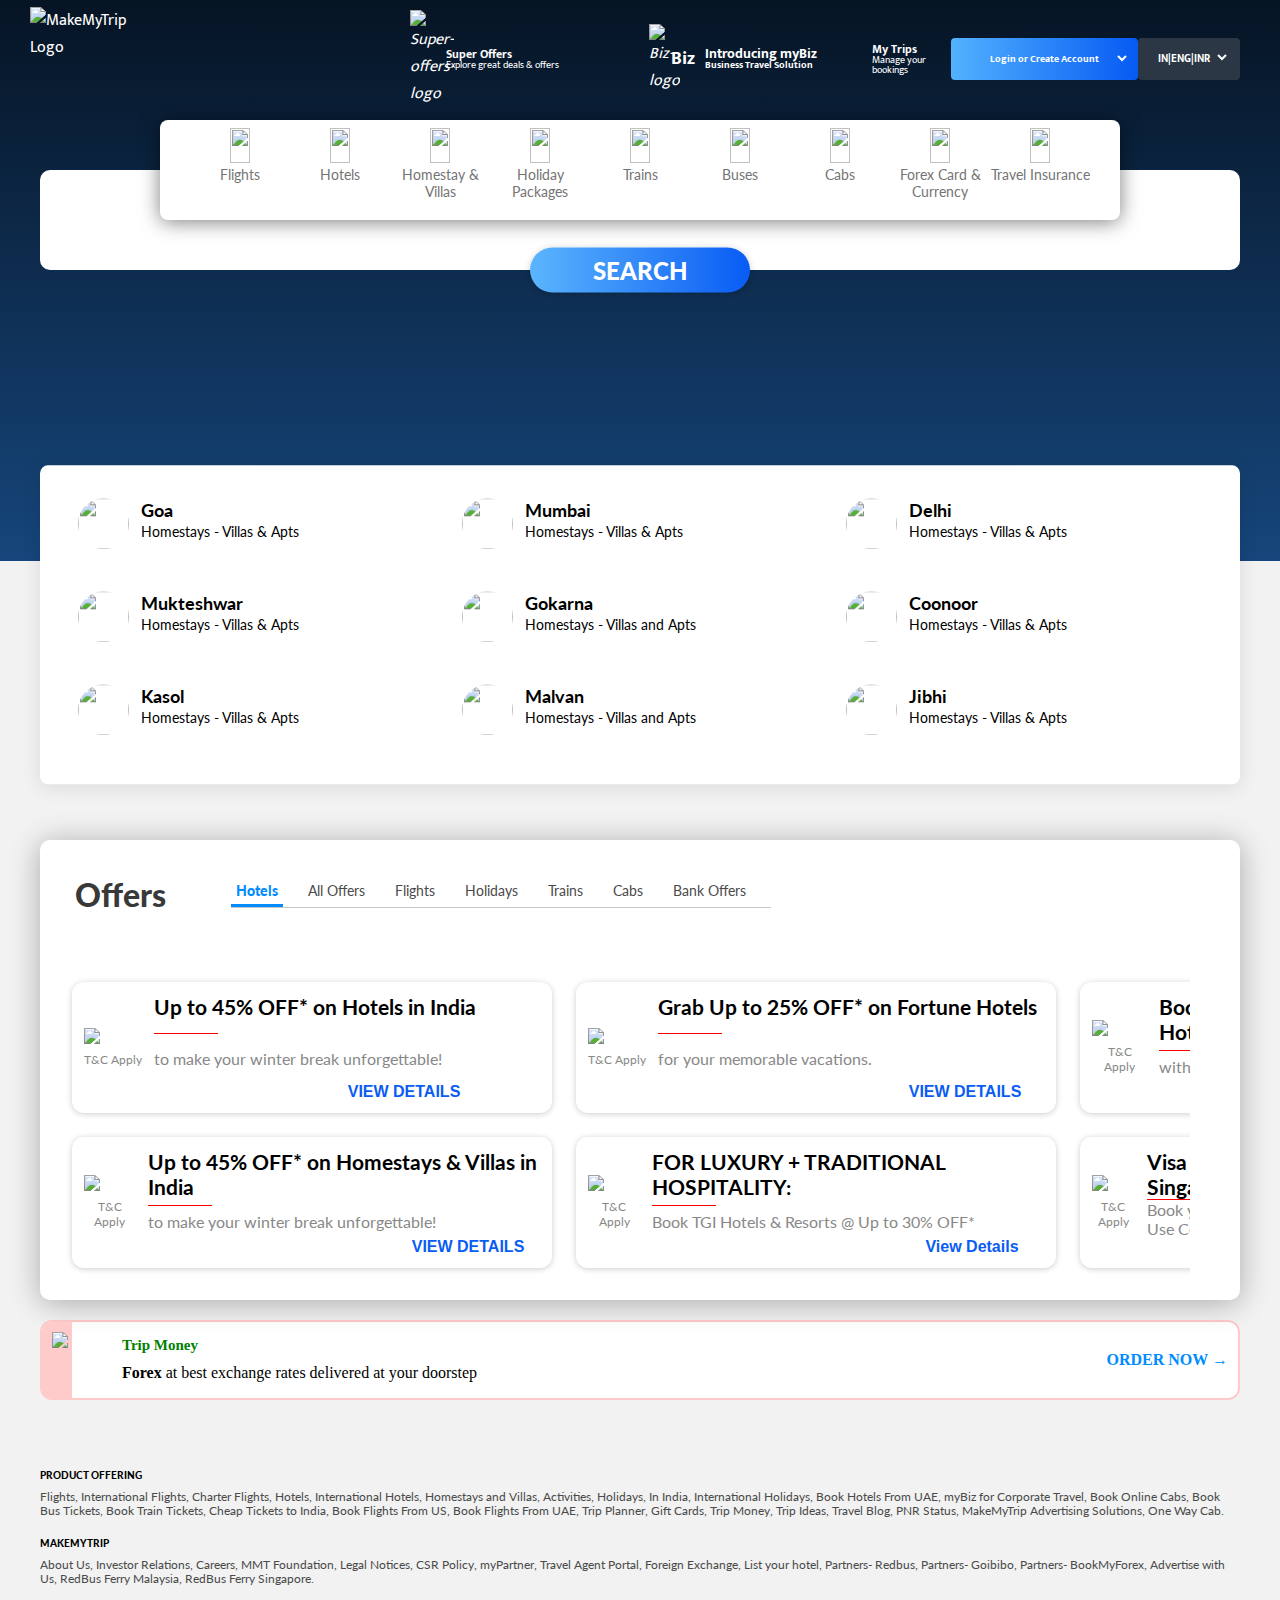
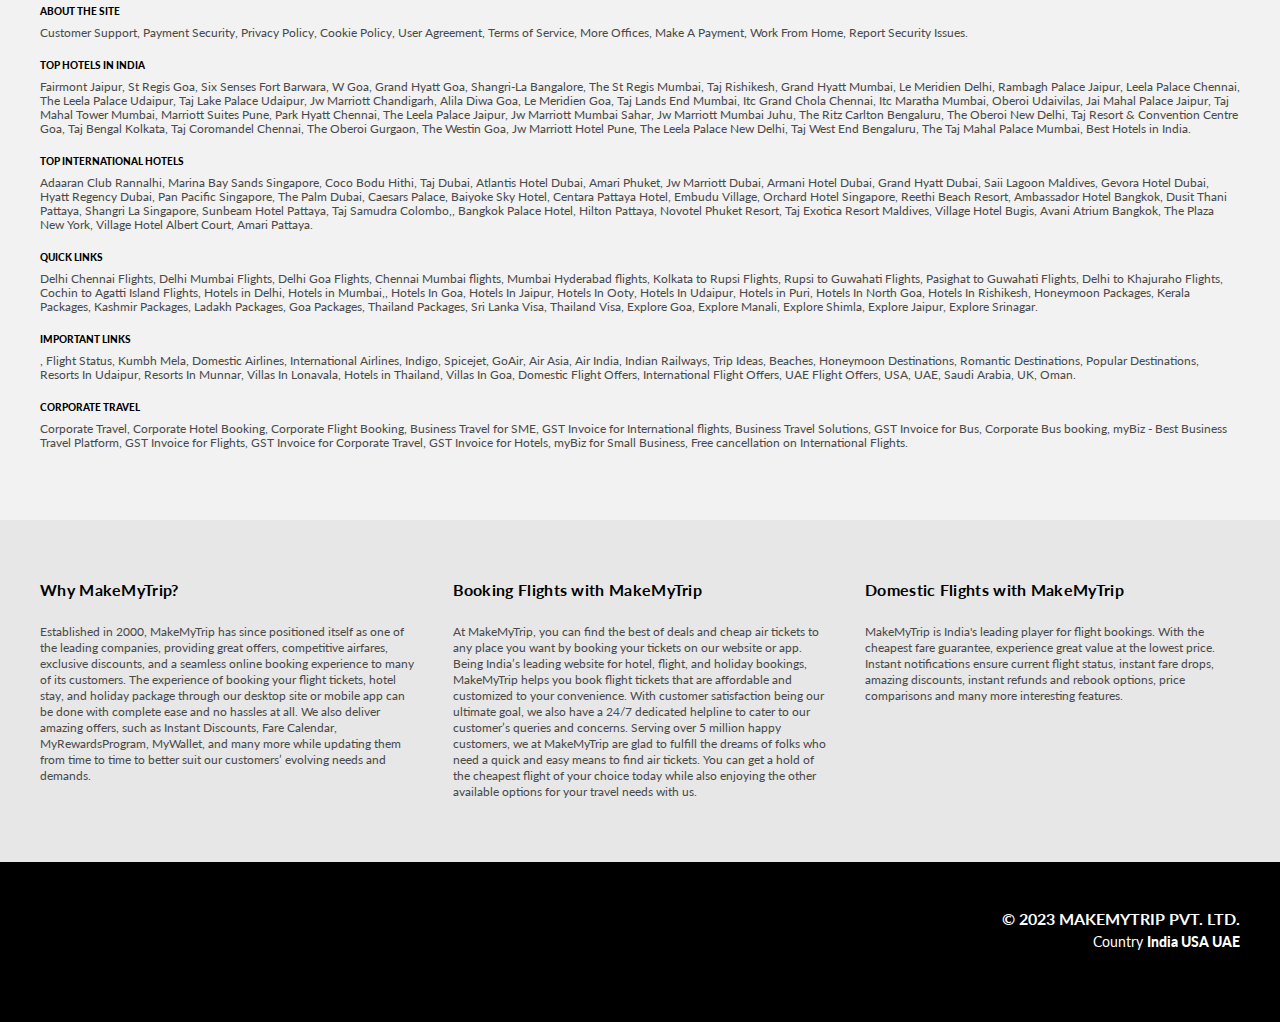
==== commit bf1ff944: "Add files via upload" ====
--- a/Jayendra - Homestays and Villas/index.html
+++ b/Jayendra - Homestays and Villas/index.html
@@ -1,793 +1,793 @@
-<!DOCTYPE html>
-<html lang="en">
-
-<head>
-  <meta charset="UTF-8" />
-  <meta name="viewport" content="width=device-width, initial-scale=1.0" />
-  <title>MakeMyTrip - #1 Travel Website</title>
-  <link rel="shortcut icon" href="https://companieslogo.com/img/orig/MMYT-ca98a9f1.png?t=1683788455"
-    type="image/x-icon" />
-  <link rel="preconnect" href="https://fonts.googleapis.com" />
-  <link rel="preconnect" href="https://fonts.googleapis.com" />
-  <link rel="preconnect" href="https://fonts.gstatic.com" crossorigin />
-  <link
-    href="https://fonts.googleapis.com/css2?family=Lato:wght@100;300;400;700;900&family=Mukta:wght@300;400;500;600;700;800&display=swap"
-    rel="stylesheet" />
-  <link rel="stylesheet" href="style.css" />
-</head>
-
-<body>
-  <header class="header">
-    <div class="top-section">
-      <div class="nav-container">
-        <nav>
-          <div class="logo">
-            <img src="https://imgak.mmtcdn.com/pwa_v3/pwa_hotel_assets/header/mmtLogoWhite.png"
-              alt="MakeMyTrip  Logo" />
-          </div>
-          <div class="links">
-            <ul class="nav-links">
-              <li>
-                <i class="header-icon super-offers">
-                  <img src="images/Super offers.PNG" alt="Super-offers-logo" />
-                </i>
-                <div class="headerContent">
-                  <h4>Super Offers</h4>
-                  <p>Explore great deals & offers</p>
-                </div>
-              </li>
-              <li>
-                <i class="header-icon biz">
-                  <img src="images/makemytrip.PNG" alt="Biz-logo" />
-                </i>
-                <h3>Biz</h3>
-                <div class="headerContent">
-                  <h3>Introducing myBiz</h3>
-                  <p class="special-case-font">Business Travel Solution</p>
-                </div>
-              </li>
-              <li>
-                <i class="header-icon My-trips">
-                  <img src="images/myTrips.PNG" alt="" />
-                </i>
-                <div class="headerContent">
-                  <h4>My Trips</h4>
-                  <p>Manage your bookings</p>
-                </div>
-              </li>
-            </ul>
-            <div class="create-account">
-              <i class="account-logo">
-                <img class="myicon" src="images/myicon.png" alt="" />
-              </i>
-              <p class="login-para">Login or Create Account</p>
-              <select class="select-account"></select>
-            </div>
-            <div class="language">
-              <div class="flag">
-                <img src="images/india-flag-icon.png" alt="" />
-              </div>
-              <div>
-                <h4>IN|ENG|INR</h4>
-              </div>
-              <div><select name="" id=""></select></div>
-            </div>
-          </div>
-        </nav>
-      </div>
-    </div>
-    <div class="bottom-section">
-      <div class="input-container">
-        <div class="upper-one">
-          <ul>
-            <li class="item-container">
-              <a href="#">
-                <div class="icon-options">
-                  <img src="images/flight-black.PNG" alt="" />
-                </div>
-                <div class="icon-detail">
-                  <p>Flights</p>
-                </div>
-              </a>
-            </li>
-            <li class="item-container">
-              <a href="#">
-                <div class="icon-options">
-                  <img src="images/hotels.PNG" alt="" />
-                </div>
-                <div class="icon-detail">
-                  <p>Hotels</p>
-                </div>
-              </a>
-            </li>
-            <li class="item-container">
-              <a href="#">
-                <div class="icon-options">
-                  <img src="images/homestay and villa.PNG" alt="" />
-                </div>
-                <div class="icon-detail">
-                  <p>Homestay & Villas</p>
-                </div>
-              </a>
-            </li>
-
-            <li class="item-container">
-              <a href="#">
-                <div class="icon-options">
-                  <img src="images/Holiday-packages.PNG" alt="" />
-                </div>
-                <div class="icon-detail">
-                  <p>Holiday Packages</p>
-                </div>
-              </a>
-            </li>
-            <li class="item-container">
-              <a href="#">
-                <div class="icon-options">
-                  <img src="images/Trains.PNG" alt="" />
-                </div>
-                <div class="icon-detail">
-                  <p>Trains</p>
-                </div>
-              </a>
-            </li>
-            <li class="item-container">
-              <a href="#">
-                <div class="icon-options">
-                  <img src="images/buses.PNG" alt="" />
-                </div>
-                <div class="icon-detail">
-                  <p>Buses</p>
-                </div>
-              </a>
-            </li>
-            <li class="item-container">
-              <a href="#">
-                <div class="icon-options">
-                  <img src="images/Cabs.PNG" alt="" />
-                </div>
-                <div class="icon-detail">
-                  <p>Cabs</p>
-                </div>
-              </a>
-            </li>
-            <li class="item-container">
-              <a href="#">
-                <div class="icon-options">
-                  <img src="images/Currency.PNG" alt="" />
-                </div>
-                <div class="icon-detail">
-                  <p>Forex Card & Currency</p>
-                </div>
-              </a>
-            </li>
-            <li class="item-container">
-              <a ashref="#">
-                <div cls="icon-options">
-                  <img src="images/Travel Insurance.PNG" alt="" />
-                </div>
-                <div class="icon-detail">
-                  <p>Travel Insurance</p>
-                </div>
-              </a>
-            </li>
-          </ul>
-        </div>
-        <div class="main-portion"></div>
-        <div class="lower-one">
-          <button class="search">Search</button>
-        </div>
-      </div>
-    </div>
-  </header>
-  <main>
-    <!-- major destinations -->
-    <div class="circle-container">
-      <div class="circle-box-container">
-        <div class="circle-box-content1">
-          <div class="box">
-            <div class="image">
-              <img src="https://promos.makemytrip.com/store/GoaDT.JPG" alt="">
-            </div>
-            <div class="box-content">
-              <h3>Goa</h3>
-              <p>Homestays - Villas & Apts</p>
-            </div>
-          </div>
-          <div class="box">
-            <div class="image">
-              <img src="https://promos.makemytrip.com/store/MumbaiDT.JPG" alt="">
-            </div>
-            <div class="box-content">
-              <h3>Mumbai</h3>
-              <p>Homestays - Villas & Apts</p>
-            </div>
-          </div>
-          <div class="box">
-            <div class="image">
-              <img src="https://promos.makemytrip.com/store/DelhiDT.JPG" alt="">
-            </div>
-            <div class="box-content">
-              <h3>Delhi</h3>
-              <p>Homestays - Villas & Apts</p>
-            </div>
-          </div>
-        </div>
-        <div class="circle-box-content1">
-          <div class="box">
-            <div class="image">
-              <img src="https://promos.makemytrip.com/altaccoimages/aa_collections_img/mukhteshwar.jpg" alt="">
-            </div>
-            <div class="box-content">
-              <h3>Mukteshwar</h3>
-              <p>Homestays - Villas & Apts</p>
-            </div>
-          </div>
-          <div class="box">
-            <div class="image">
-              <img src="https://promos.makemytrip.com/altaccoimages/aa_collections_img/gokarna.jpg" alt="">
-            </div>
-            <div class="box-content">
-              <h3>Gokarna</h3>
-              <p>Homestays - Villas and Apts</p>
-            </div>
-          </div>
-          <div class="box">
-            <div class="image">
-              <img src="https://promos.makemytrip.com/altaccoimages/aa_collections_img/conoor.jpg" alt="">
-            </div>
-            <div class="box-content">
-              <h3>Coonoor</h3>
-              <p>Homestays - Villas & Apts</p>
-            </div>
-          </div>
-        </div>
-        <div class="circle-box-content1">
-          <div class="box">
-            <div class="image">
-              <img src="https://promos.makemytrip.com/altaccoimages/aa_collections_img/kasol.jpg" alt="">
-            </div>
-            <div class="box-content">
-              <h3>Kasol</h3>
-              <p>Homestays - Villas & Apts</p>
-            </div>
-          </div>
-          <div class="box">
-            <div class="image">
-              <img src="https://promos.makemytrip.com/altaccoimages/aa_collections_img/malvan.jpg" alt="">
-            </div>
-            <div class="box-content">
-              <h3>Malvan</h3>
-              <p>Homestays - Villas and Apts</p>
-            </div>
-          </div>
-          <div class="box">
-            <div class="image">
-              <img src="https://promos.makemytrip.com/altaccoimages/aa_collections_img/jibhi.jpg" alt="">
-            </div>
-            <div class="box-content">
-              <h3>Jibhi</h3>
-              <p>Homestays - Villas & Apts</p>
-            </div>
-          </div>
-        </div>
-      </div>
-    </div>
-    <!-- Offer Section -->
-    <div class="offers-section-container">
-      <div class="offers-list">
-        <h2>Offers</h2>
-        <div class="offers-categories">
-          <ul class="offers-list-links">
-            <li id="Hotels">Hotels</li>
-            <li class="offers_li">All Offers</li>
-            <li class="offers_li">Flights</li>
-            <li class="offers_li">Holidays</li>
-            <li class="offers_li">Trains</li>
-            <li class="offers_li">Cabs</li>
-            <li class="offers_li">Bank Offers</li>
-          </ul>
-        </div>
-      </div>
-      <div class="offer-list">
-        <div class="offer-item">
-          <div class="offer-item-left-section">
-            <img src="https://promos.makemytrip.com/notification/xhdpi//Desktop-GIHS-011223.jpg?im=Resize=(134,134)" />
-            <p class="tc">T&C Apply</p>
-          </div>
-          <div class="offer-item-right-section">
-            <span class="offer-heading">
-              Up to 45% OFF* on Hotels in India
-            </span>
-            <hr>
-            <span class="offer-detail">
-             to make your winter break unforgettable!
-            </span>
-            <button>VIEW DETAILS</button>
-          </div>
-        </div>
-
-        <div class="offer-item">
-          <div class="offer-item-left-section">
-            <img src="https://promos.makemytrip.com/notification/xhdpi//116X116-fortune-30112023.jpg?im=Resize=(134,134)" />
-            <p class="tc">T&C Apply</p>
-          </div>
-          <div class="offer-item-right-section">
-            <span class="offer-heading">
-              Grab Up to 25% OFF* on Fortune Hotels
-            </span>
-            <hr>
-            <span class="offer-detail">
-              for your memorable vacations.
-            </span>
-            <button>VIEW DETAILS</button>
-          </div>
-        </div>
-
-        <div class="offer-item">
-          <div class="offer-item-left-section">
-            <img src="https://promos.makemytrip.com/notification/xhdpi//116X116-oyo-16082023.jpg?im=Resize=(134,134)" />
-            <p class="tc">T&C Apply</p>
-          </div>
-          <div class="offer-item-right-section">
-            <span class="offer-heading">
-              Book COMFORTABLE Stays at OYO Hotels
-            </span>
-            <hr>
-            <span class="offer-detail">
-             with flat 22% OFF*!
-            </span>
-            <button>BOOK NOW</button>
-          </div>
-        </div>
-
-        <div class="offer-item">
-          <div class="offer-item-left-section">
-            <img
-              src="https://promos.makemytrip.com/notification/xhdpi//sbi-116x116-06012021.jpg?im=Resize=(134,134)" />
-            <p class="tc">T&C Apply</p>
-          </div>
-          <div class="offer-item-right-section">
-            <span class="offer-heading">
-              INSIDE: BIG Discounts on Flights,Hotels,Holidays
-            </span>
-            <hr>
-            <span class="offer-detail">
-              & more, with SBI Credit Card for your next refreshing break.
-            </span>
-            <button>VIEW DETAILS</button>
-          </div>
-        </div>
-        <div class="offer-item">
-          <div class="offer-item-left-section">
-            <img src="https://promos.makemytrip.com/notification/xhdpi//116X116-icici-04122023.jpg?im=Resize=(134,134)" />
-            <p class="tc">T&C Apply</p>
-          </div>
-          <div class="offer-item-right-section">
-            <span class="offer-heading">
-              Grab Up to 16% OFF*
-            </span>
-            <hr>
-            <span class="offer-detail">
-             on domestic flights, domestic hotels, outstation cabs & buses.
-            </span>
-            <button>Book Now</button>
-          </div>
-        </div>
-        <div class="offer-item">
-          <div class="offer-item-left-section">
-            <img src="https://promos.makemytrip.com/notification/xhdpi//Desktop-HS-GIHS-011223.jpg?im=Resize=(134,134)" />
-            <p class="tc">T&C Apply</p>
-          </div>
-          <div class="offer-item-right-section">
-            <span class="offer-heading">
-              Up to 45% OFF* on Homestays & Villas in India
-            </span>
-            <hr>
-            <span class="offer-detail">
-              to make your winter break unforgettable!
-            </span>
-            <button>VIEW DETAILS</button>
-          </div>
-        </div>
-        <div class="offer-item">
-          <div class="offer-item-left-section">
-            <img
-              src="https://promos.makemytrip.com/notification/xhdpi//116X116-tgi-04122023.jpg?im=Resize=(134,134)" />
-            <p class="tc">T&C Apply</p>
-          </div>
-          <div class="offer-item-right-section">
-            <span class="offer-heading">
-              FOR LUXURY + TRADITIONAL HOSPITALITY:
-            </span>
-            <hr> 
-            <span class="offer-detail">
-             Book TGI Hotels & Resorts @ Up to 30% OFF*
-            </span>
-            <button>View Details</button>
-          </div>
-        </div>
-        <div class="offer-item">
-          <div class="offer-item-left-section">
-            <img
-              src="https://promos.makemytrip.com/notification/xhdpi//visa-free-116x116-30112023.jpg?im=Resize=(134,134)" />
-            <p class="tc">T&C Apply</p>
-          </div>
-          <div class="offer-item-right-section">
-            <span class="offer-heading">
-             Visa is Now Free for Thailand, Malaysia & Singapor...
-            </span>
-            <hr> 
-            <span class="offer-detail">
-              Book your trip Now up to 30% OFF* on hotel bookings. Use Code: VISAFREE
-            </span>
-            <button>BOOK NOW</button>
-          </div>
-        </div>
-        <div class="offer-item">
-          <div class="offer-item-left-section">
-            <img
-              src="https://promos.makemytrip.com/images//Desktop-Ih-Newdestination-310823.jpg?im=Resize=(134,134)" />
-            <p class="tc">T&C Apply</p>
-          </div>
-          <div class="offer-item-right-section">
-            <span class="offer-heading">
-              Its Now EASIER-THAN-EVER to Plan Trips to
-            </span>
-            <hr> 
-            <span class="offer-detail">
-              Baku, Cairo, Almaty, Tashkent, Nairobi & more! So, explore hotels & book with us NOW.
-            </span>
-            <button>BOOK NOW</button>
-          </div>
-        </div>
-        <div class="offer-item">
-          <div class="offer-item-left-section">
-            <img
-              src="https://promos.makemytrip.com/images//Desktop-thailand-060923.jpg?im=Resize=(134,134)" />
-            <p class="tc">T&C Apply</p>
-          </div>
-          <div class="offer-item-right-section">
-            <span class="offer-heading">
-              Enjoy Up to 30% OFF* on Vietnam Hotels
-            </span>
-            <hr> 
-            <span class="offer-detail">
-              and get set for a refreshing escape!
-            </span>
-            <button>View Details</button>
-          </div>
-        </div>
-      </div>
-    </div>
-    <!-- /* Trip-section*/ -->
-    <div class="trip-money-block">
-      <div class="pink-container"></div>
-      <img src="https://www.tripmoney.com/ext/static/TravelLoan/travelLoan.png" />
-      <div class="trip-money-description">
-        <span class="trip-money-heading">Trip Money</span>
-        <p>
-          <span style="font-weight: bold">Forex</span> at best exchange
-          rates delivered at your doorstep
-        </p>
-      </div>
-      <div class="order-now-block">
-        <p>ORDER NOW <span class="arrow">&#8594</span></p>
-      </div>
-    </div>
-  </main>
-  <footer>
-    <div class="footer-above">
-      <div class="footer-description-container">
-        <div class="description-containers">
-          <h5>PRODUCT OFFERING</h5>
-          <ul>
-            <li><a href="#">Flights</a>,</li>
-            <li><a href="#">International Flights</a>,</li>
-            <li><a href="#">Charter Flights</a>,</li>
-            <li><a href="#">Hotels</a>,</li>
-            <li><a href="#">International Hotels</a>,</li>
-            <li><a href="#">Homestays and Villas</a>,</li>
-            <li><a href="#">Activities</a>,</li>
-            <li><a href="#">Holidays</a>,</li>
-            <li><a href="#">In India</a>,</li>
-            <li><a href="#">International Holidays</a>,</li>
-            <li><a href="#">Book Hotels From UAE</a>,</li>
-            <li><a href="#">myBiz for Corporate Travel</a>,</li>
-            <li><a href="#">Book Online Cabs</a>,</li>
-            <li><a href="#">Book Bus Tickets</a>,</li>
-            <li><a href="#">Book Train Tickets</a>,</li>
-            <li><a href="#">Cheap Tickets to India</a>,</li>
-            <li><a href="#">Book Flights From US</a>,</li>
-            <li><a href="#">Book Flights From UAE</a>,</li>
-            <li><a href="#">Trip Planner</a>,</li>
-            <li><a href="#">Gift Cards</a>,</li>
-            <li><a href="#">Trip Money</a>,</li>
-            <li><a href="#">Trip Ideas</a>,</li>
-            <li><a href="#">Travel Blog</a>,</li>
-            <li><a href="#">PNR Status</a>,</li>
-            <li><a href="#">MakeMyTrip Advertising Solutions</a>,</li>
-            <li><a href="#">One Way Cab</a>.</li>
-          </ul>
-        </div>
-        <div class="description-containers">
-          <h5>MAKEMYTRIP</h5>
-          <ul>
-            <li><a href="">About Us</a>,</li>
-            <li><a href="">Investor Relations</a>,</li>
-            <li><a href="">Careers, MMT Foundation</a>,</li>
-            <li><a href="">Legal Notices</a>,</li>
-            <li><a href="">CSR Policy</a>,</li>
-            <li><a href="">myPartner</a>,</li>
-            <li><a href="">Travel Agent Portal</a>,</li>
-            <li><a href="">Foreign Exchange</a>,</li>
-            <li><a href="">List your hotel</a>,</li>
-            <li><a href="">Partners- Redbus</a>,</li>
-            <li><a href="">Partners- Goibibo</a>,</li>
-            <li><a href="">Partners- BookMyForex</a>,</li>
-            <li><a href="">Advertise with Us</a>,</li>
-            <li><a href="">RedBus Ferry Malaysia</a>,</li>
-            <li><a href="">RedBus Ferry Singapore</a>.</li>
-          </ul>
-        </div>
-        <div class="description-containers">
-          <h5>ABOUT THE SITE</h5>
-          <ul>
-            <li><a href="">Customer Support</a>,</li>
-            <li><a href="">Payment Security</a>,</li>
-            <li><a href="">Privacy Policy</a>,</li>
-            <li><a href="">Cookie Policy</a>,</li>
-            <li><a href="">User Agreement</a>,</li>
-            <li><a href="">Terms of Service</a>,</li>
-            <li><a href="">More Offices</a>,</li>
-            <li><a href="">Make A Payment</a>,</li>
-            <li><a href="">Work From Home</a>,</li>
-            <li><a href="">Report Security Issues</a>.</li>
-          </ul>
-        </div>
-        <div class="description-containers">
-          <h5>TOP HOTELS IN INDIA</h5>
-          <ul>
-            <li><a href="">Fairmont Jaipur</a>,</li>
-            <li><a href="">St Regis Goa</a>,</li>
-            <li><a href="">Six Senses Fort Barwara</a>,</li>
-            <li><a href="">W Goa</a>,</li>
-            <li><a href="">Grand Hyatt Goa</a>,</li>
-            <li><a href="">Shangri-La Bangalore</a>,</li>
-            <li><a href="">The St Regis Mumbai</a>,</li>
-            <li><a href="">Taj Rishikesh</a>,</li>
-            <li><a href="">Grand Hyatt Mumbai</a>,</li>
-            <li><a href="">Le Meridien Delhi</a>,</li>
-            <li><a href="">Rambagh Palace Jaipur</a>,</li>
-            <li><a href="">Leela Palace Chennai</a>,</li>
-            <li><a href="">The Leela Palace Udaipur</a>,</li>
-            <li><a href="">Taj Lake Palace Udaipur</a>,</li>
-            <li><a href="">Jw Marriott Chandigarh</a>,</li>
-            <li><a href="">Alila Diwa Goa</a>,</li>
-            <li><a href="">Le Meridien Goa</a>,</li>
-            <li><a href="">Taj Lands End Mumbai</a>,</li>
-            <li><a href="">Itc Grand Chola Chennai</a>,</li>
-            <li><a href="">Itc Maratha Mumbai</a>,</li>
-            <li><a href="">Oberoi Udaivilas</a>,</li>
-            <li><a href="">Jai Mahal Palace Jaipur</a>,</li>
-            <li><a href="">Taj Mahal Tower Mumbai</a>,</li>
-            <li><a href="">Marriott Suites Pune</a>,</li>
-            <li><a href="">Park Hyatt Chennai</a>,</li>
-            <li><a href="">The Leela Palace Jaipur</a>,</li>
-            <li><a href="">Jw Marriott Mumbai Sahar</a>,</li>
-            <li><a href="">Jw Marriott Mumbai Juhu</a>,</li>
-            <li><a href="">The Ritz Carlton Bengaluru</a>,</li>
-            <li><a href="">The Oberoi New Delhi</a>,</li>
-            <li><a href="">Taj Resort & Convention Centre Goa</a>,</li>
-            <li><a href="">Taj Bengal Kolkata</a>,</li>
-            <li><a href="">Taj Coromandel Chennai</a>,</li>
-            <li><a href="">The Oberoi Gurgaon</a>,</li>
-            <li><a href="">The Westin Goa</a>,</li>
-            <li><a href="">Jw Marriott Hotel Pune</a>,</li>
-            <li><a href="">The Leela Palace New Delhi</a>,</li>
-            <li><a href="">Taj West End Bengaluru</a>,</li>
-            <li><a href="">The Taj Mahal Palace Mumbai</a>,</li>
-            <li><a href="">Best Hotels in India</a>.</li>
-          </ul>
-        </div>
-        <div class="description-containers">
-          <h5>TOP INTERNATIONAL HOTELS</h5>
-          <ul>
-            <li><a href="">Adaaran Club Rannalhi</a>,</li>
-            <li><a href="">Marina Bay Sands Singapore</a>,</li>
-            <li><a href="">Coco Bodu Hithi</a>,</li>
-            <li><a href="">Taj Dubai</a>,</li>
-            <li><a href="">Atlantis Hotel Dubai</a>,</li>
-            <li><a href="">Amari Phuket</a>,</li>
-            <li><a href="">Jw Marriott Dubai</a>,</li>
-            <li><a href="">Armani Hotel Dubai</a>,</li>
-            <li><a href="">Grand Hyatt Dubai</a>,</li>
-            <li><a href="">Saii Lagoon Maldives</a>,</li>
-            <li><a href="">Gevora Hotel Dubai</a>,</li>
-            <li><a href="">Hyatt Regency Dubai</a>,</li>
-            <li><a href="">Pan Pacific Singapore</a>,</li>
-            <li><a href="">The Palm Dubai</a>,</li>
-            <li><a href="">Caesars Palace</a>,</li>
-            <li><a href="">Baiyoke Sky Hotel</a>,</li>
-            <li><a href="">Centara Pattaya Hotel</a>,</li>
-            <li><a href="">Embudu Village</a>,</li>
-            <li><a href="">Orchard Hotel Singapore</a>,</li>
-            <li><a href="">Reethi Beach Resort</a>,</li>
-            <li><a href="">Ambassador Hotel Bangkok</a>,</li>
-            <li><a href="">Dusit Thani Pattaya</a>,</li>
-            <li><a href="">Shangri La Singapore</a>,</li>
-            <li><a href="">Sunbeam Hotel Pattaya</a>,</li>
-            <li><a href="">Taj Samudra Colombo,</a>,</li>
-            <li><a href="">Bangkok Palace Hotel</a>,</li>
-            <li><a href="">Hilton Pattaya</a>,</li>
-            <li><a href="">Novotel Phuket Resort</a>,</li>
-            <li><a href="">Taj Exotica Resort Maldives</a>,</li>
-            <li><a href="">Village Hotel Bugis</a>,</li>
-            <li><a href="">Avani Atrium Bangkok</a>,</li>
-            <li><a href="">The Plaza New York</a>,</li>
-            <li><a href="">Village Hotel Albert Court</a>,</li>
-            <li><a href="">Amari Pattaya</a>.</li>
-          </ul>
-        </div>
-        <div class="description-containers">
-          <h5>QUICK LINKS</h5>
-          <ul>
-            <li><a href="">Delhi Chennai Flights</a>,</li>
-            <li><a href="">Delhi Mumbai Flights</a>,</li>
-            <li><a href="">Delhi Goa Flights</a>,</li>
-            <li><a href="">Chennai Mumbai flights</a>,</li>
-            <li><a href="">Mumbai Hyderabad flights</a>,</li>
-            <li><a href="">Kolkata to Rupsi Flights</a>,</li>
-            <li><a href="">Rupsi to Guwahati Flights</a>,</li>
-            <li><a href="">Pasighat to Guwahati Flights</a>,</li>
-            <li><a href="">Delhi to Khajuraho Flights</a>,</li>
-            <li><a href="">Cochin to Agatti Island Flights</a>,</li>
-            <li><a href="">Hotels in Delhi</a>,</li>
-            <li><a href="">Hotels in Mumbai,</a>,</li>
-            <li><a href="">Hotels In Goa</a>,</li>
-            <li><a href="">Hotels In Jaipur</a>,</li>
-            <li><a href="">Hotels In Ooty</a>,</li>
-            <li><a href="">Hotels In Udaipur</a>,</li>
-            <li><a href="">Hotels in Puri</a>,</li>
-            <li><a href="">Hotels In North Goa</a>,</li>
-            <li><a href="">Hotels In Rishikesh</a>,</li>
-            <li><a href="">Honeymoon Packages</a>,</li>
-            <li><a href="">Kerala Packages</a>,</li>
-            <li><a href="">Kashmir Packages</a>,</li>
-            <li><a href="">Ladakh Packages</a>,</li>
-            <li><a href="">Goa Packages</a>,</li>
-            <li><a href="">Thailand Packages</a>,</li>
-            <li><a href="">Sri Lanka Visa</a>,</li>
-            <li><a href="">Thailand Visa</a>,</li>
-            <li><a href="">Explore Goa, Explore Manali</a>,</li>
-            <li><a href="">Explore Shimla</a>,</li>
-            <li><a href="">Explore Jaipur</a>,</li>
-            <li><a href="">Explore Srinagar</a>.</li>
-          </ul>
-        </div>
-        <div class="description-containers">
-          <h5>IMPORTANT LINKS</h5>
-          <ul>
-            <li><a href="Cheap Flights"></a>,</li>
-            <li><a href="">Flight Status</a>,</li>
-            <li><a href="">Kumbh Mela</a>,</li>
-            <li><a href="">Domestic Airlines</a>,</li>
-            <li><a href="">International Airlines</a>,</li>
-            <li><a href="">Indigo, Spicejet</a>,</li>
-            <li><a href="">GoAir, Air Asia</a>,</li>
-            <li><a href="">Air India</a>,</li>
-            <li><a href="">Indian Railways</a>,</li>
-            <li><a href="">Trip Ideas</a>,</li>
-            <li><a href="">Beaches</a>,</li>
-            <li><a href="">Honeymoon Destinations</a>,</li>
-            <li><a href="">Romantic Destinations</a>,</li>
-            <li><a href="">Popular Destinations</a>,</li>
-            <li><a href="">Resorts In Udaipur</a>,</li>
-            <li><a href="">Resorts In Munnar</a>,</li>
-            <li><a href="">Villas In Lonavala</a>,</li>
-            <li><a href="">Hotels in Thailand</a>,</li>
-            <li><a href="">Villas In Goa</a>,</li>
-            <li><a href="">Domestic Flight Offers</a>,</li>
-            <li><a href="">International Flight Offers</a>,</li>
-            <li><a href="">UAE Flight Offers</a>,</li>
-            <li><a href="">USA</a>,</li>
-            <li><a href="">UAE</a>,</li>
-            <li><a href="">Saudi Arabia</a>,</li>
-            <li><a href="">UK</a>,</li>
-            <li><a href="">Oman</a>.</li>
-          </ul>
-        </div>
-        <div class="description-containers">
-          <h5>CORPORATE TRAVEL</h5>
-          <ul>
-            <li><a href="">Corporate Travel</a>,</li>
-            <li><a href="">Corporate Hotel Booking</a>,</li>
-            <li><a href="">Corporate Flight Booking</a>,</li>
-            <li><a href="">Business Travel for SME</a>,</li>
-            <li><a href="">GST Invoice for International flights</a>,</li>
-            <li><a href="">Business Travel Solutions</a>,</li>
-            <li><a href="">GST Invoice for Bus</a>,</li>
-            <li><a href="">Corporate Bus booking</a>,</li>
-            <li><a href="">myBiz - Best Business Travel Platform</a>,</li>
-            <li><a href="">GST Invoice for Flights</a>,</li>
-            <li><a href="">GST Invoice for Corporate Travel</a>,</li>
-            <li><a href="">GST Invoice for Hotels</a>,</li>
-            <li><a href="">myBiz for Small Business</a>,</li>
-            <li>
-              <a href="">Free cancellation on International Flights</a>.
-            </li>
-          </ul>
-        </div>
-      </div>
-    </div>
-    <div class="footer-middle">
-      <div class="footer-preference">
-        <div class="preference-containers">
-          <h2>Why MakeMyTrip?</h2>
-          <p>
-            Established in 2000, MakeMyTrip has since positioned itself as one
-            of the leading companies, providing great offers, competitive
-            airfares, exclusive discounts, and a seamless online booking
-            experience to many of its customers. The experience of booking
-            your flight tickets, hotel stay, and holiday package through our
-            desktop site or mobile app can be done with complete ease and no
-            hassles at all. We also deliver amazing offers, such as Instant
-            Discounts, Fare Calendar, MyRewardsProgram, MyWallet, and many
-            more while updating them from time to time to better suit our
-            customers’ evolving needs and demands.
-          </p>
-        </div>
-        <div class="preference-containers">
-          <h2>Booking Flights with MakeMyTrip</h2>
-          <p>
-            At MakeMyTrip, you can find the best of deals and cheap air
-            tickets to any place you want by booking your tickets on our
-            website or app. Being India’s leading website for hotel, flight,
-            and holiday bookings, MakeMyTrip helps you book flight tickets
-            that are affordable and customized to your convenience. With
-            customer satisfaction being our ultimate goal, we also have a 24/7
-            dedicated helpline to cater to our customer’s queries and
-            concerns. Serving over 5 million happy customers, we at MakeMyTrip
-            are glad to fulfill the dreams of folks who need a quick and easy
-            means to find air tickets. You can get a hold of the cheapest
-            flight of your choice today while also enjoying the other
-            available options for your travel needs with us.
-          </p>
-        </div>
-        <div class="preference-containers">
-          <h2>Domestic Flights with MakeMyTrip</h2>
-          <p>
-            MakeMyTrip is India's leading player for flight bookings. With the
-            cheapest fare guarantee, experience great value at the lowest
-            price. Instant notifications ensure current flight status, instant
-            fare drops, amazing discounts, instant refunds and rebook options,
-            price comparisons and many more interesting features.
-          </p>
-        </div>
-      </div>
-    </div>
-    <div class="footer-bottom">
-      <div class="bottom-footer-container">
-        <div class="left">
-          <div class="twitter">
-            <i class="fa-brands fa-twitter fa-xl" style="color: #ffffff"></i>
-          </div>
-          <div class="facebook">
-            <i class="fa-brands fa-facebook-f fa-xl" style="color: #ffffff"></i>
-          </div>
-        </div>
-        <div class="right">
-          <div class="right-container">
-            <h5>&copy 2023 MAKEMYTRIP PVT. LTD.</h5>
-            <p>
-              Country <a href="#">India </a><a href="#">USA </a><a href="#">UAE</a>
-            </p>
-          </div>
-        </div>
-      </div>
-    </div>
-  </footer>
-</body>
-<script src="https://kit.fontawesome.com/22bbfa571b.js" crossorigin="anonymous"></script>
-
+<!DOCTYPE html>
+<html lang="en">
+
+<head>
+  <meta charset="UTF-8" />
+  <meta name="viewport" content="width=device-width, initial-scale=1.0" />
+  <title>MakeMyTrip - #1 Travel Website</title>
+  <link rel="shortcut icon" href="https://companieslogo.com/img/orig/MMYT-ca98a9f1.png?t=1683788455"
+    type="image/x-icon" />
+  <link rel="preconnect" href="https://fonts.googleapis.com" />
+  <link rel="preconnect" href="https://fonts.googleapis.com" />
+  <link rel="preconnect" href="https://fonts.gstatic.com" crossorigin />
+  <link
+    href="https://fonts.googleapis.com/css2?family=Lato:wght@100;300;400;700;900&family=Mukta:wght@300;400;500;600;700;800&display=swap"
+    rel="stylesheet" />
+  <link rel="stylesheet" href="style.css" />
+</head>
+
+<body>
+  <header class="header">
+    <div class="top-section">
+      <div class="nav-container">
+        <nav>
+          <div class="logo">
+            <img src="https://imgak.mmtcdn.com/pwa_v3/pwa_hotel_assets/header/mmtLogoWhite.png"
+              alt="MakeMyTrip  Logo" />
+          </div>
+          <div class="links">
+            <ul class="nav-links">
+              <li>
+                <i class="header-icon super-offers">
+                  <img src="images/Super offers.PNG" alt="Super-offers-logo" />
+                </i>
+                <div class="headerContent">
+                  <h4>Super Offers</h4>
+                  <p>Explore great deals & offers</p>
+                </div>
+              </li>
+              <li>
+                <i class="header-icon biz">
+                  <img src="images/makemytrip.PNG" alt="Biz-logo" />
+                </i>
+                <h3>Biz</h3>
+                <div class="headerContent">
+                  <h3>Introducing myBiz</h3>
+                  <p class="special-case-font">Business Travel Solution</p>
+                </div>
+              </li>
+              <li>
+                <i class="header-icon My-trips">
+                  <img src="images/myTrips.PNG" alt="" />
+                </i>
+                <div class="headerContent">
+                  <h4>My Trips</h4>
+                  <p>Manage your bookings</p>
+                </div>
+              </li>
+            </ul>
+            <div class="create-account">
+              <i class="account-logo">
+                <img class="myicon" src="images/myicon.png" alt="" />
+              </i>
+              <p class="login-para">Login or Create Account</p>
+              <select class="select-account"></select>
+            </div>
+            <div class="language">
+              <div class="flag">
+                <img src="images/india-flag-icon.png" alt="" />
+              </div>
+              <div>
+                <h4>IN|ENG|INR</h4>
+              </div>
+              <div><select name="" id=""></select></div>
+            </div>
+          </div>
+        </nav>
+      </div>
+    </div>
+    <div class="bottom-section">
+      <div class="input-container">
+        <div class="upper-one">
+          <ul>
+            <li class="item-container">
+              <a href="https://kashishchandna05.github.io/MakeMyTrip/Kashish-Flights/">
+                <div class="icon-options">
+                  <img src="images/flight-black.PNG" alt="" />
+                </div>
+                <div class="icon-detail">
+                  <p>Flights</p>
+                </div>
+              </a>
+            </li>
+            <li class="item-container">
+              <a href="https://kashishchandna05.github.io/MakeMyTrip/Jignesh-Hotels/">
+                <div class="icon-options">
+                  <img src="images/hotels.PNG" alt="" />
+                </div>
+                <div class="icon-detail">
+                  <p>Hotels</p>
+                </div>
+              </a>
+            </li>
+            <li class="item-container">
+              <a href="https://kashishchandna05.github.io/MakeMyTrip/Jayendra%20-%20Homestays%20and%20Villas/">
+                <div class="icon-options">
+                  <img src="images/homestay and villa.PNG" alt="" />
+                </div>
+                <div class="icon-detail">
+                  <p>Homestay & Villas</p>
+                </div>
+              </a>
+            </li>
+
+            <li class="item-container">
+              <a href="https://kashishchandna05.github.io/MakeMyTrip/Jignesh%20-%20Holiday%20Packages/">
+                <div class="icon-options">
+                  <img src="images/Holiday-packages.PNG" alt="" />
+                </div>
+                <div class="icon-detail">
+                  <p>Holiday Packages</p>
+                </div>
+              </a>
+            </li>
+            <li class="item-container">
+              <a href="https://kashishchandna05.github.io/MakeMyTrip/Kashish-Trains/">
+                <div class="icon-options">
+                  <img src="images/Trains.PNG" alt="" />
+                </div>
+                <div class="icon-detail">
+                  <p>Trains</p>
+                </div>
+              </a>
+            </li>
+            <li class="item-container">
+              <a href="https://kashishchandna05.github.io/MakeMyTrip/Yugal-Buses/">
+                <div class="icon-options">
+                  <img src="images/buses.PNG" alt="" />
+                </div>
+                <div class="icon-detail">
+                  <p>Buses</p>
+                </div>
+              </a>
+            </li>
+            <li class="item-container">
+              <a href="https://kashishchandna05.github.io/MakeMyTrip/Yugal-Cabs/">
+                <div class="icon-options">
+                  <img src="images/Cabs.PNG" alt="" />
+                </div>
+                <div class="icon-detail">
+                  <p>Cabs</p>
+                </div>
+              </a>
+            </li>
+            <li class="item-container">
+              <a href="#">
+                <div class="icon-options">
+                  <img src="images/Currency.PNG" alt="" />
+                </div>
+                <div class="icon-detail">
+                  <p>Forex Card & Currency</p>
+                </div>
+              </a>
+            </li>
+            <li class="item-container">
+              <a ashref="#">
+                <div cls="icon-options">
+                  <img src="images/Travel Insurance.PNG" alt="" />
+                </div>
+                <div class="icon-detail">
+                  <p>Travel Insurance</p>
+                </div>
+              </a>
+            </li>
+          </ul>
+        </div>
+        <div class="main-portion"></div>
+        <div class="lower-one">
+          <button class="search">Search</button>
+        </div>
+      </div>
+    </div>
+  </header>
+  <main>
+    <!-- major destinations -->
+    <div class="circle-container">
+      <div class="circle-box-container">
+        <div class="circle-box-content1">
+          <div class="box">
+            <div class="image">
+              <img src="https://promos.makemytrip.com/store/GoaDT.JPG" alt="">
+            </div>
+            <div class="box-content">
+              <h3>Goa</h3>
+              <p>Homestays - Villas & Apts</p>
+            </div>
+          </div>
+          <div class="box">
+            <div class="image">
+              <img src="https://promos.makemytrip.com/store/MumbaiDT.JPG" alt="">
+            </div>
+            <div class="box-content">
+              <h3>Mumbai</h3>
+              <p>Homestays - Villas & Apts</p>
+            </div>
+          </div>
+          <div class="box">
+            <div class="image">
+              <img src="https://promos.makemytrip.com/store/DelhiDT.JPG" alt="">
+            </div>
+            <div class="box-content">
+              <h3>Delhi</h3>
+              <p>Homestays - Villas & Apts</p>
+            </div>
+          </div>
+        </div>
+        <div class="circle-box-content1">
+          <div class="box">
+            <div class="image">
+              <img src="https://promos.makemytrip.com/altaccoimages/aa_collections_img/mukhteshwar.jpg" alt="">
+            </div>
+            <div class="box-content">
+              <h3>Mukteshwar</h3>
+              <p>Homestays - Villas & Apts</p>
+            </div>
+          </div>
+          <div class="box">
+            <div class="image">
+              <img src="https://promos.makemytrip.com/altaccoimages/aa_collections_img/gokarna.jpg" alt="">
+            </div>
+            <div class="box-content">
+              <h3>Gokarna</h3>
+              <p>Homestays - Villas and Apts</p>
+            </div>
+          </div>
+          <div class="box">
+            <div class="image">
+              <img src="https://promos.makemytrip.com/altaccoimages/aa_collections_img/conoor.jpg" alt="">
+            </div>
+            <div class="box-content">
+              <h3>Coonoor</h3>
+              <p>Homestays - Villas & Apts</p>
+            </div>
+          </div>
+        </div>
+        <div class="circle-box-content1">
+          <div class="box">
+            <div class="image">
+              <img src="https://promos.makemytrip.com/altaccoimages/aa_collections_img/kasol.jpg" alt="">
+            </div>
+            <div class="box-content">
+              <h3>Kasol</h3>
+              <p>Homestays - Villas & Apts</p>
+            </div>
+          </div>
+          <div class="box">
+            <div class="image">
+              <img src="https://promos.makemytrip.com/altaccoimages/aa_collections_img/malvan.jpg" alt="">
+            </div>
+            <div class="box-content">
+              <h3>Malvan</h3>
+              <p>Homestays - Villas and Apts</p>
+            </div>
+          </div>
+          <div class="box">
+            <div class="image">
+              <img src="https://promos.makemytrip.com/altaccoimages/aa_collections_img/jibhi.jpg" alt="">
+            </div>
+            <div class="box-content">
+              <h3>Jibhi</h3>
+              <p>Homestays - Villas & Apts</p>
+            </div>
+          </div>
+        </div>
+      </div>
+    </div>
+    <!-- Offer Section -->
+    <div class="offers-section-container">
+      <div class="offers-list">
+        <h2>Offers</h2>
+        <div class="offers-categories">
+          <ul class="offers-list-links">
+            <li id="Hotels">Hotels</li>
+            <li class="offers_li">All Offers</li>
+            <li class="offers_li">Flights</li>
+            <li class="offers_li">Holidays</li>
+            <li class="offers_li">Trains</li>
+            <li class="offers_li">Cabs</li>
+            <li class="offers_li">Bank Offers</li>
+          </ul>
+        </div>
+      </div>
+      <div class="offer-list">
+        <div class="offer-item">
+          <div class="offer-item-left-section">
+            <img src="https://promos.makemytrip.com/notification/xhdpi//Desktop-GIHS-011223.jpg?im=Resize=(134,134)" />
+            <p class="tc">T&C Apply</p>
+          </div>
+          <div class="offer-item-right-section">
+            <span class="offer-heading">
+              Up to 45% OFF* on Hotels in India
+            </span>
+            <hr>
+            <span class="offer-detail">
+             to make your winter break unforgettable!
+            </span>
+            <button>VIEW DETAILS</button>
+          </div>
+        </div>
+
+        <div class="offer-item">
+          <div class="offer-item-left-section">
+            <img src="https://promos.makemytrip.com/notification/xhdpi//116X116-fortune-30112023.jpg?im=Resize=(134,134)" />
+            <p class="tc">T&C Apply</p>
+          </div>
+          <div class="offer-item-right-section">
+            <span class="offer-heading">
+              Grab Up to 25% OFF* on Fortune Hotels
+            </span>
+            <hr>
+            <span class="offer-detail">
+              for your memorable vacations.
+            </span>
+            <button>VIEW DETAILS</button>
+          </div>
+        </div>
+
+        <div class="offer-item">
+          <div class="offer-item-left-section">
+            <img src="https://promos.makemytrip.com/notification/xhdpi//116X116-oyo-16082023.jpg?im=Resize=(134,134)" />
+            <p class="tc">T&C Apply</p>
+          </div>
+          <div class="offer-item-right-section">
+            <span class="offer-heading">
+              Book COMFORTABLE Stays at OYO Hotels
+            </span>
+            <hr>
+            <span class="offer-detail">
+             with flat 22% OFF*!
+            </span>
+            <button>BOOK NOW</button>
+          </div>
+        </div>
+
+        <div class="offer-item">
+          <div class="offer-item-left-section">
+            <img
+              src="https://promos.makemytrip.com/notification/xhdpi//sbi-116x116-06012021.jpg?im=Resize=(134,134)" />
+            <p class="tc">T&C Apply</p>
+          </div>
+          <div class="offer-item-right-section">
+            <span class="offer-heading">
+              INSIDE: BIG Discounts on Flights,Hotels,Holidays
+            </span>
+            <hr>
+            <span class="offer-detail">
+              & more, with SBI Credit Card for your next refreshing break.
+            </span>
+            <button>VIEW DETAILS</button>
+          </div>
+        </div>
+        <div class="offer-item">
+          <div class="offer-item-left-section">
+            <img src="https://promos.makemytrip.com/notification/xhdpi//116X116-icici-04122023.jpg?im=Resize=(134,134)" />
+            <p class="tc">T&C Apply</p>
+          </div>
+          <div class="offer-item-right-section">
+            <span class="offer-heading">
+              Grab Up to 16% OFF*
+            </span>
+            <hr>
+            <span class="offer-detail">
+             on domestic flights, domestic hotels, outstation cabs & buses.
+            </span>
+            <button>Book Now</button>
+          </div>
+        </div>
+        <div class="offer-item">
+          <div class="offer-item-left-section">
+            <img src="https://promos.makemytrip.com/notification/xhdpi//Desktop-HS-GIHS-011223.jpg?im=Resize=(134,134)" />
+            <p class="tc">T&C Apply</p>
+          </div>
+          <div class="offer-item-right-section">
+            <span class="offer-heading">
+              Up to 45% OFF* on Homestays & Villas in India
+            </span>
+            <hr>
+            <span class="offer-detail">
+              to make your winter break unforgettable!
+            </span>
+            <button>VIEW DETAILS</button>
+          </div>
+        </div>
+        <div class="offer-item">
+          <div class="offer-item-left-section">
+            <img
+              src="https://promos.makemytrip.com/notification/xhdpi//116X116-tgi-04122023.jpg?im=Resize=(134,134)" />
+            <p class="tc">T&C Apply</p>
+          </div>
+          <div class="offer-item-right-section">
+            <span class="offer-heading">
+              FOR LUXURY + TRADITIONAL HOSPITALITY:
+            </span>
+            <hr> 
+            <span class="offer-detail">
+             Book TGI Hotels & Resorts @ Up to 30% OFF*
+            </span>
+            <button>View Details</button>
+          </div>
+        </div>
+        <div class="offer-item">
+          <div class="offer-item-left-section">
+            <img
+              src="https://promos.makemytrip.com/notification/xhdpi//visa-free-116x116-30112023.jpg?im=Resize=(134,134)" />
+            <p class="tc">T&C Apply</p>
+          </div>
+          <div class="offer-item-right-section">
+            <span class="offer-heading">
+             Visa is Now Free for Thailand, Malaysia & Singapor...
+            </span>
+            <hr> 
+            <span class="offer-detail">
+              Book your trip Now up to 30% OFF* on hotel bookings. Use Code: VISAFREE
+            </span>
+            <button>BOOK NOW</button>
+          </div>
+        </div>
+        <div class="offer-item">
+          <div class="offer-item-left-section">
+            <img
+              src="https://promos.makemytrip.com/images//Desktop-Ih-Newdestination-310823.jpg?im=Resize=(134,134)" />
+            <p class="tc">T&C Apply</p>
+          </div>
+          <div class="offer-item-right-section">
+            <span class="offer-heading">
+              Its Now EASIER-THAN-EVER to Plan Trips to
+            </span>
+            <hr> 
+            <span class="offer-detail">
+              Baku, Cairo, Almaty, Tashkent, Nairobi & more! So, explore hotels & book with us NOW.
+            </span>
+            <button>BOOK NOW</button>
+          </div>
+        </div>
+        <div class="offer-item">
+          <div class="offer-item-left-section">
+            <img
+              src="https://promos.makemytrip.com/images//Desktop-thailand-060923.jpg?im=Resize=(134,134)" />
+            <p class="tc">T&C Apply</p>
+          </div>
+          <div class="offer-item-right-section">
+            <span class="offer-heading">
+              Enjoy Up to 30% OFF* on Vietnam Hotels
+            </span>
+            <hr> 
+            <span class="offer-detail">
+              and get set for a refreshing escape!
+            </span>
+            <button>View Details</button>
+          </div>
+        </div>
+      </div>
+    </div>
+    <!-- /* Trip-section*/ -->
+    <div class="trip-money-block">
+      <div class="pink-container"></div>
+      <img src="https://www.tripmoney.com/ext/static/TravelLoan/travelLoan.png" />
+      <div class="trip-money-description">
+        <span class="trip-money-heading">Trip Money</span>
+        <p>
+          <span style="font-weight: bold">Forex</span> at best exchange
+          rates delivered at your doorstep
+        </p>
+      </div>
+      <div class="order-now-block">
+        <p>ORDER NOW <span class="arrow">&#8594</span></p>
+      </div>
+    </div>
+  </main>
+  <footer>
+    <div class="footer-above">
+      <div class="footer-description-container">
+        <div class="description-containers">
+          <h5>PRODUCT OFFERING</h5>
+          <ul>
+            <li><a href="#">Flights</a>,</li>
+            <li><a href="#">International Flights</a>,</li>
+            <li><a href="#">Charter Flights</a>,</li>
+            <li><a href="#">Hotels</a>,</li>
+            <li><a href="#">International Hotels</a>,</li>
+            <li><a href="#">Homestays and Villas</a>,</li>
+            <li><a href="#">Activities</a>,</li>
+            <li><a href="#">Holidays</a>,</li>
+            <li><a href="#">In India</a>,</li>
+            <li><a href="#">International Holidays</a>,</li>
+            <li><a href="#">Book Hotels From UAE</a>,</li>
+            <li><a href="#">myBiz for Corporate Travel</a>,</li>
+            <li><a href="#">Book Online Cabs</a>,</li>
+            <li><a href="#">Book Bus Tickets</a>,</li>
+            <li><a href="#">Book Train Tickets</a>,</li>
+            <li><a href="#">Cheap Tickets to India</a>,</li>
+            <li><a href="#">Book Flights From US</a>,</li>
+            <li><a href="#">Book Flights From UAE</a>,</li>
+            <li><a href="#">Trip Planner</a>,</li>
+            <li><a href="#">Gift Cards</a>,</li>
+            <li><a href="#">Trip Money</a>,</li>
+            <li><a href="#">Trip Ideas</a>,</li>
+            <li><a href="#">Travel Blog</a>,</li>
+            <li><a href="#">PNR Status</a>,</li>
+            <li><a href="#">MakeMyTrip Advertising Solutions</a>,</li>
+            <li><a href="#">One Way Cab</a>.</li>
+          </ul>
+        </div>
+        <div class="description-containers">
+          <h5>MAKEMYTRIP</h5>
+          <ul>
+            <li><a href="">About Us</a>,</li>
+            <li><a href="">Investor Relations</a>,</li>
+            <li><a href="">Careers, MMT Foundation</a>,</li>
+            <li><a href="">Legal Notices</a>,</li>
+            <li><a href="">CSR Policy</a>,</li>
+            <li><a href="">myPartner</a>,</li>
+            <li><a href="">Travel Agent Portal</a>,</li>
+            <li><a href="">Foreign Exchange</a>,</li>
+            <li><a href="">List your hotel</a>,</li>
+            <li><a href="">Partners- Redbus</a>,</li>
+            <li><a href="">Partners- Goibibo</a>,</li>
+            <li><a href="">Partners- BookMyForex</a>,</li>
+            <li><a href="">Advertise with Us</a>,</li>
+            <li><a href="">RedBus Ferry Malaysia</a>,</li>
+            <li><a href="">RedBus Ferry Singapore</a>.</li>
+          </ul>
+        </div>
+        <div class="description-containers">
+          <h5>ABOUT THE SITE</h5>
+          <ul>
+            <li><a href="">Customer Support</a>,</li>
+            <li><a href="">Payment Security</a>,</li>
+            <li><a href="">Privacy Policy</a>,</li>
+            <li><a href="">Cookie Policy</a>,</li>
+            <li><a href="">User Agreement</a>,</li>
+            <li><a href="">Terms of Service</a>,</li>
+            <li><a href="">More Offices</a>,</li>
+            <li><a href="">Make A Payment</a>,</li>
+            <li><a href="">Work From Home</a>,</li>
+            <li><a href="">Report Security Issues</a>.</li>
+          </ul>
+        </div>
+        <div class="description-containers">
+          <h5>TOP HOTELS IN INDIA</h5>
+          <ul>
+            <li><a href="">Fairmont Jaipur</a>,</li>
+            <li><a href="">St Regis Goa</a>,</li>
+            <li><a href="">Six Senses Fort Barwara</a>,</li>
+            <li><a href="">W Goa</a>,</li>
+            <li><a href="">Grand Hyatt Goa</a>,</li>
+            <li><a href="">Shangri-La Bangalore</a>,</li>
+            <li><a href="">The St Regis Mumbai</a>,</li>
+            <li><a href="">Taj Rishikesh</a>,</li>
+            <li><a href="">Grand Hyatt Mumbai</a>,</li>
+            <li><a href="">Le Meridien Delhi</a>,</li>
+            <li><a href="">Rambagh Palace Jaipur</a>,</li>
+            <li><a href="">Leela Palace Chennai</a>,</li>
+            <li><a href="">The Leela Palace Udaipur</a>,</li>
+            <li><a href="">Taj Lake Palace Udaipur</a>,</li>
+            <li><a href="">Jw Marriott Chandigarh</a>,</li>
+            <li><a href="">Alila Diwa Goa</a>,</li>
+            <li><a href="">Le Meridien Goa</a>,</li>
+            <li><a href="">Taj Lands End Mumbai</a>,</li>
+            <li><a href="">Itc Grand Chola Chennai</a>,</li>
+            <li><a href="">Itc Maratha Mumbai</a>,</li>
+            <li><a href="">Oberoi Udaivilas</a>,</li>
+            <li><a href="">Jai Mahal Palace Jaipur</a>,</li>
+            <li><a href="">Taj Mahal Tower Mumbai</a>,</li>
+            <li><a href="">Marriott Suites Pune</a>,</li>
+            <li><a href="">Park Hyatt Chennai</a>,</li>
+            <li><a href="">The Leela Palace Jaipur</a>,</li>
+            <li><a href="">Jw Marriott Mumbai Sahar</a>,</li>
+            <li><a href="">Jw Marriott Mumbai Juhu</a>,</li>
+            <li><a href="">The Ritz Carlton Bengaluru</a>,</li>
+            <li><a href="">The Oberoi New Delhi</a>,</li>
+            <li><a href="">Taj Resort & Convention Centre Goa</a>,</li>
+            <li><a href="">Taj Bengal Kolkata</a>,</li>
+            <li><a href="">Taj Coromandel Chennai</a>,</li>
+            <li><a href="">The Oberoi Gurgaon</a>,</li>
+            <li><a href="">The Westin Goa</a>,</li>
+            <li><a href="">Jw Marriott Hotel Pune</a>,</li>
+            <li><a href="">The Leela Palace New Delhi</a>,</li>
+            <li><a href="">Taj West End Bengaluru</a>,</li>
+            <li><a href="">The Taj Mahal Palace Mumbai</a>,</li>
+            <li><a href="">Best Hotels in India</a>.</li>
+          </ul>
+        </div>
+        <div class="description-containers">
+          <h5>TOP INTERNATIONAL HOTELS</h5>
+          <ul>
+            <li><a href="">Adaaran Club Rannalhi</a>,</li>
+            <li><a href="">Marina Bay Sands Singapore</a>,</li>
+            <li><a href="">Coco Bodu Hithi</a>,</li>
+            <li><a href="">Taj Dubai</a>,</li>
+            <li><a href="">Atlantis Hotel Dubai</a>,</li>
+            <li><a href="">Amari Phuket</a>,</li>
+            <li><a href="">Jw Marriott Dubai</a>,</li>
+            <li><a href="">Armani Hotel Dubai</a>,</li>
+            <li><a href="">Grand Hyatt Dubai</a>,</li>
+            <li><a href="">Saii Lagoon Maldives</a>,</li>
+            <li><a href="">Gevora Hotel Dubai</a>,</li>
+            <li><a href="">Hyatt Regency Dubai</a>,</li>
+            <li><a href="">Pan Pacific Singapore</a>,</li>
+            <li><a href="">The Palm Dubai</a>,</li>
+            <li><a href="">Caesars Palace</a>,</li>
+            <li><a href="">Baiyoke Sky Hotel</a>,</li>
+            <li><a href="">Centara Pattaya Hotel</a>,</li>
+            <li><a href="">Embudu Village</a>,</li>
+            <li><a href="">Orchard Hotel Singapore</a>,</li>
+            <li><a href="">Reethi Beach Resort</a>,</li>
+            <li><a href="">Ambassador Hotel Bangkok</a>,</li>
+            <li><a href="">Dusit Thani Pattaya</a>,</li>
+            <li><a href="">Shangri La Singapore</a>,</li>
+            <li><a href="">Sunbeam Hotel Pattaya</a>,</li>
+            <li><a href="">Taj Samudra Colombo,</a>,</li>
+            <li><a href="">Bangkok Palace Hotel</a>,</li>
+            <li><a href="">Hilton Pattaya</a>,</li>
+            <li><a href="">Novotel Phuket Resort</a>,</li>
+            <li><a href="">Taj Exotica Resort Maldives</a>,</li>
+            <li><a href="">Village Hotel Bugis</a>,</li>
+            <li><a href="">Avani Atrium Bangkok</a>,</li>
+            <li><a href="">The Plaza New York</a>,</li>
+            <li><a href="">Village Hotel Albert Court</a>,</li>
+            <li><a href="">Amari Pattaya</a>.</li>
+          </ul>
+        </div>
+        <div class="description-containers">
+          <h5>QUICK LINKS</h5>
+          <ul>
+            <li><a href="">Delhi Chennai Flights</a>,</li>
+            <li><a href="">Delhi Mumbai Flights</a>,</li>
+            <li><a href="">Delhi Goa Flights</a>,</li>
+            <li><a href="">Chennai Mumbai flights</a>,</li>
+            <li><a href="">Mumbai Hyderabad flights</a>,</li>
+            <li><a href="">Kolkata to Rupsi Flights</a>,</li>
+            <li><a href="">Rupsi to Guwahati Flights</a>,</li>
+            <li><a href="">Pasighat to Guwahati Flights</a>,</li>
+            <li><a href="">Delhi to Khajuraho Flights</a>,</li>
+            <li><a href="">Cochin to Agatti Island Flights</a>,</li>
+            <li><a href="">Hotels in Delhi</a>,</li>
+            <li><a href="">Hotels in Mumbai,</a>,</li>
+            <li><a href="">Hotels In Goa</a>,</li>
+            <li><a href="">Hotels In Jaipur</a>,</li>
+            <li><a href="">Hotels In Ooty</a>,</li>
+            <li><a href="">Hotels In Udaipur</a>,</li>
+            <li><a href="">Hotels in Puri</a>,</li>
+            <li><a href="">Hotels In North Goa</a>,</li>
+            <li><a href="">Hotels In Rishikesh</a>,</li>
+            <li><a href="">Honeymoon Packages</a>,</li>
+            <li><a href="">Kerala Packages</a>,</li>
+            <li><a href="">Kashmir Packages</a>,</li>
+            <li><a href="">Ladakh Packages</a>,</li>
+            <li><a href="">Goa Packages</a>,</li>
+            <li><a href="">Thailand Packages</a>,</li>
+            <li><a href="">Sri Lanka Visa</a>,</li>
+            <li><a href="">Thailand Visa</a>,</li>
+            <li><a href="">Explore Goa, Explore Manali</a>,</li>
+            <li><a href="">Explore Shimla</a>,</li>
+            <li><a href="">Explore Jaipur</a>,</li>
+            <li><a href="">Explore Srinagar</a>.</li>
+          </ul>
+        </div>
+        <div class="description-containers">
+          <h5>IMPORTANT LINKS</h5>
+          <ul>
+            <li><a href="Cheap Flights"></a>,</li>
+            <li><a href="">Flight Status</a>,</li>
+            <li><a href="">Kumbh Mela</a>,</li>
+            <li><a href="">Domestic Airlines</a>,</li>
+            <li><a href="">International Airlines</a>,</li>
+            <li><a href="">Indigo, Spicejet</a>,</li>
+            <li><a href="">GoAir, Air Asia</a>,</li>
+            <li><a href="">Air India</a>,</li>
+            <li><a href="">Indian Railways</a>,</li>
+            <li><a href="">Trip Ideas</a>,</li>
+            <li><a href="">Beaches</a>,</li>
+            <li><a href="">Honeymoon Destinations</a>,</li>
+            <li><a href="">Romantic Destinations</a>,</li>
+            <li><a href="">Popular Destinations</a>,</li>
+            <li><a href="">Resorts In Udaipur</a>,</li>
+            <li><a href="">Resorts In Munnar</a>,</li>
+            <li><a href="">Villas In Lonavala</a>,</li>
+            <li><a href="">Hotels in Thailand</a>,</li>
+            <li><a href="">Villas In Goa</a>,</li>
+            <li><a href="">Domestic Flight Offers</a>,</li>
+            <li><a href="">International Flight Offers</a>,</li>
+            <li><a href="">UAE Flight Offers</a>,</li>
+            <li><a href="">USA</a>,</li>
+            <li><a href="">UAE</a>,</li>
+            <li><a href="">Saudi Arabia</a>,</li>
+            <li><a href="">UK</a>,</li>
+            <li><a href="">Oman</a>.</li>
+          </ul>
+        </div>
+        <div class="description-containers">
+          <h5>CORPORATE TRAVEL</h5>
+          <ul>
+            <li><a href="">Corporate Travel</a>,</li>
+            <li><a href="">Corporate Hotel Booking</a>,</li>
+            <li><a href="">Corporate Flight Booking</a>,</li>
+            <li><a href="">Business Travel for SME</a>,</li>
+            <li><a href="">GST Invoice for International flights</a>,</li>
+            <li><a href="">Business Travel Solutions</a>,</li>
+            <li><a href="">GST Invoice for Bus</a>,</li>
+            <li><a href="">Corporate Bus booking</a>,</li>
+            <li><a href="">myBiz - Best Business Travel Platform</a>,</li>
+            <li><a href="">GST Invoice for Flights</a>,</li>
+            <li><a href="">GST Invoice for Corporate Travel</a>,</li>
+            <li><a href="">GST Invoice for Hotels</a>,</li>
+            <li><a href="">myBiz for Small Business</a>,</li>
+            <li>
+              <a href="">Free cancellation on International Flights</a>.
+            </li>
+          </ul>
+        </div>
+      </div>
+    </div>
+    <div class="footer-middle">
+      <div class="footer-preference">
+        <div class="preference-containers">
+          <h2>Why MakeMyTrip?</h2>
+          <p>
+            Established in 2000, MakeMyTrip has since positioned itself as one
+            of the leading companies, providing great offers, competitive
+            airfares, exclusive discounts, and a seamless online booking
+            experience to many of its customers. The experience of booking
+            your flight tickets, hotel stay, and holiday package through our
+            desktop site or mobile app can be done with complete ease and no
+            hassles at all. We also deliver amazing offers, such as Instant
+            Discounts, Fare Calendar, MyRewardsProgram, MyWallet, and many
+            more while updating them from time to time to better suit our
+            customers’ evolving needs and demands.
+          </p>
+        </div>
+        <div class="preference-containers">
+          <h2>Booking Flights with MakeMyTrip</h2>
+          <p>
+            At MakeMyTrip, you can find the best of deals and cheap air
+            tickets to any place you want by booking your tickets on our
+            website or app. Being India’s leading website for hotel, flight,
+            and holiday bookings, MakeMyTrip helps you book flight tickets
+            that are affordable and customized to your convenience. With
+            customer satisfaction being our ultimate goal, we also have a 24/7
+            dedicated helpline to cater to our customer’s queries and
+            concerns. Serving over 5 million happy customers, we at MakeMyTrip
+            are glad to fulfill the dreams of folks who need a quick and easy
+            means to find air tickets. You can get a hold of the cheapest
+            flight of your choice today while also enjoying the other
+            available options for your travel needs with us.
+          </p>
+        </div>
+        <div class="preference-containers">
+          <h2>Domestic Flights with MakeMyTrip</h2>
+          <p>
+            MakeMyTrip is India's leading player for flight bookings. With the
+            cheapest fare guarantee, experience great value at the lowest
+            price. Instant notifications ensure current flight status, instant
+            fare drops, amazing discounts, instant refunds and rebook options,
+            price comparisons and many more interesting features.
+          </p>
+        </div>
+      </div>
+    </div>
+    <div class="footer-bottom">
+      <div class="bottom-footer-container">
+        <div class="left">
+          <div class="twitter">
+            <i class="fa-brands fa-twitter fa-xl" style="color: #ffffff"></i>
+          </div>
+          <div class="facebook">
+            <i class="fa-brands fa-facebook-f fa-xl" style="color: #ffffff"></i>
+          </div>
+        </div>
+        <div class="right">
+          <div class="right-container">
+            <h5>&copy 2023 MAKEMYTRIP PVT. LTD.</h5>
+            <p>
+              Country <a href="#">India </a><a href="#">USA </a><a href="#">UAE</a>
+            </p>
+          </div>
+        </div>
+      </div>
+    </div>
+  </footer>
+</body>
+<script src="https://kit.fontawesome.com/22bbfa571b.js" crossorigin="anonymous"></script>
+
 </html>--- a/Jayendra - Homestays and Villas/style.css
+++ b/Jayendra - Homestays and Villas/style.css
@@ -328,7 +328,7 @@
   margin-bottom: 20px;
   box-shadow: 0 3px 30px 0 rgba(0, 0, 0, 0.3);
   align-items: start;
-  margin: auto;
+  margin: -80px auto 0;
   display: flex;
   flex-direction: column;
   /* overflow-x:scroll; */
